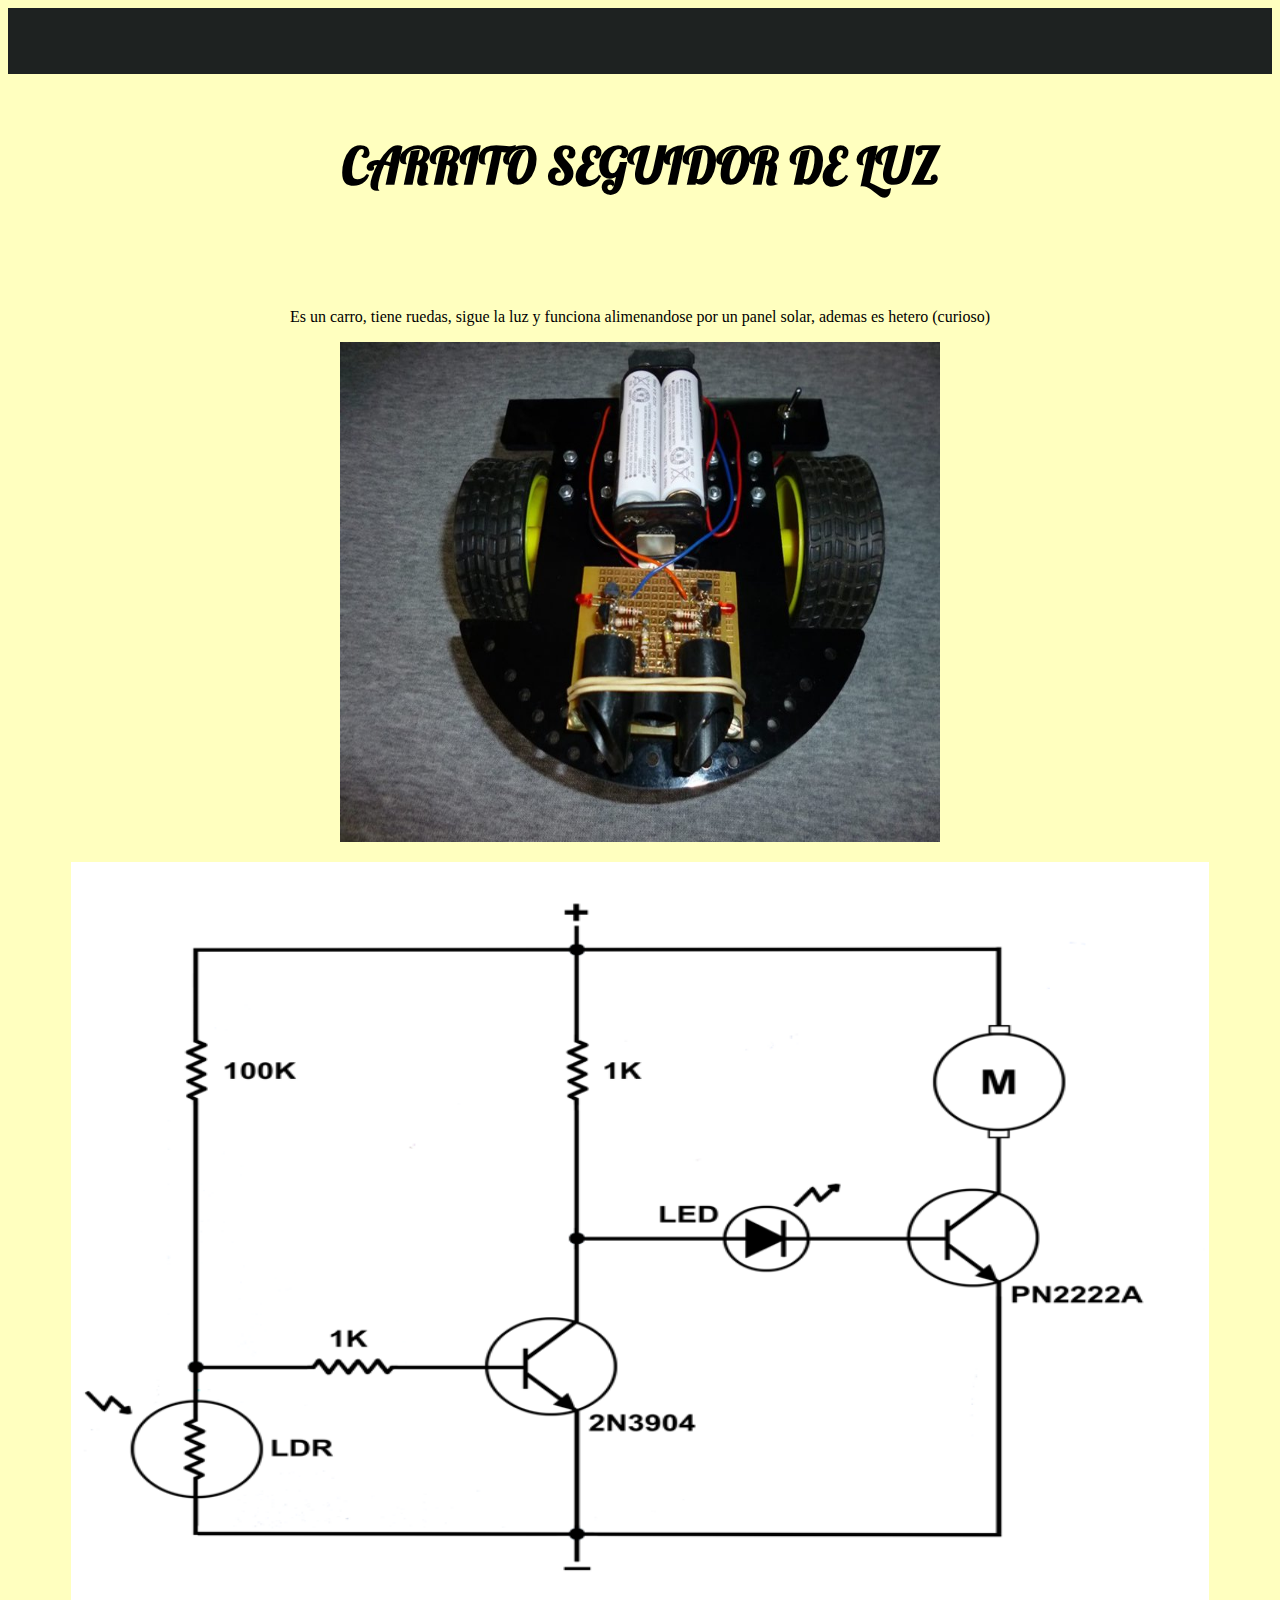
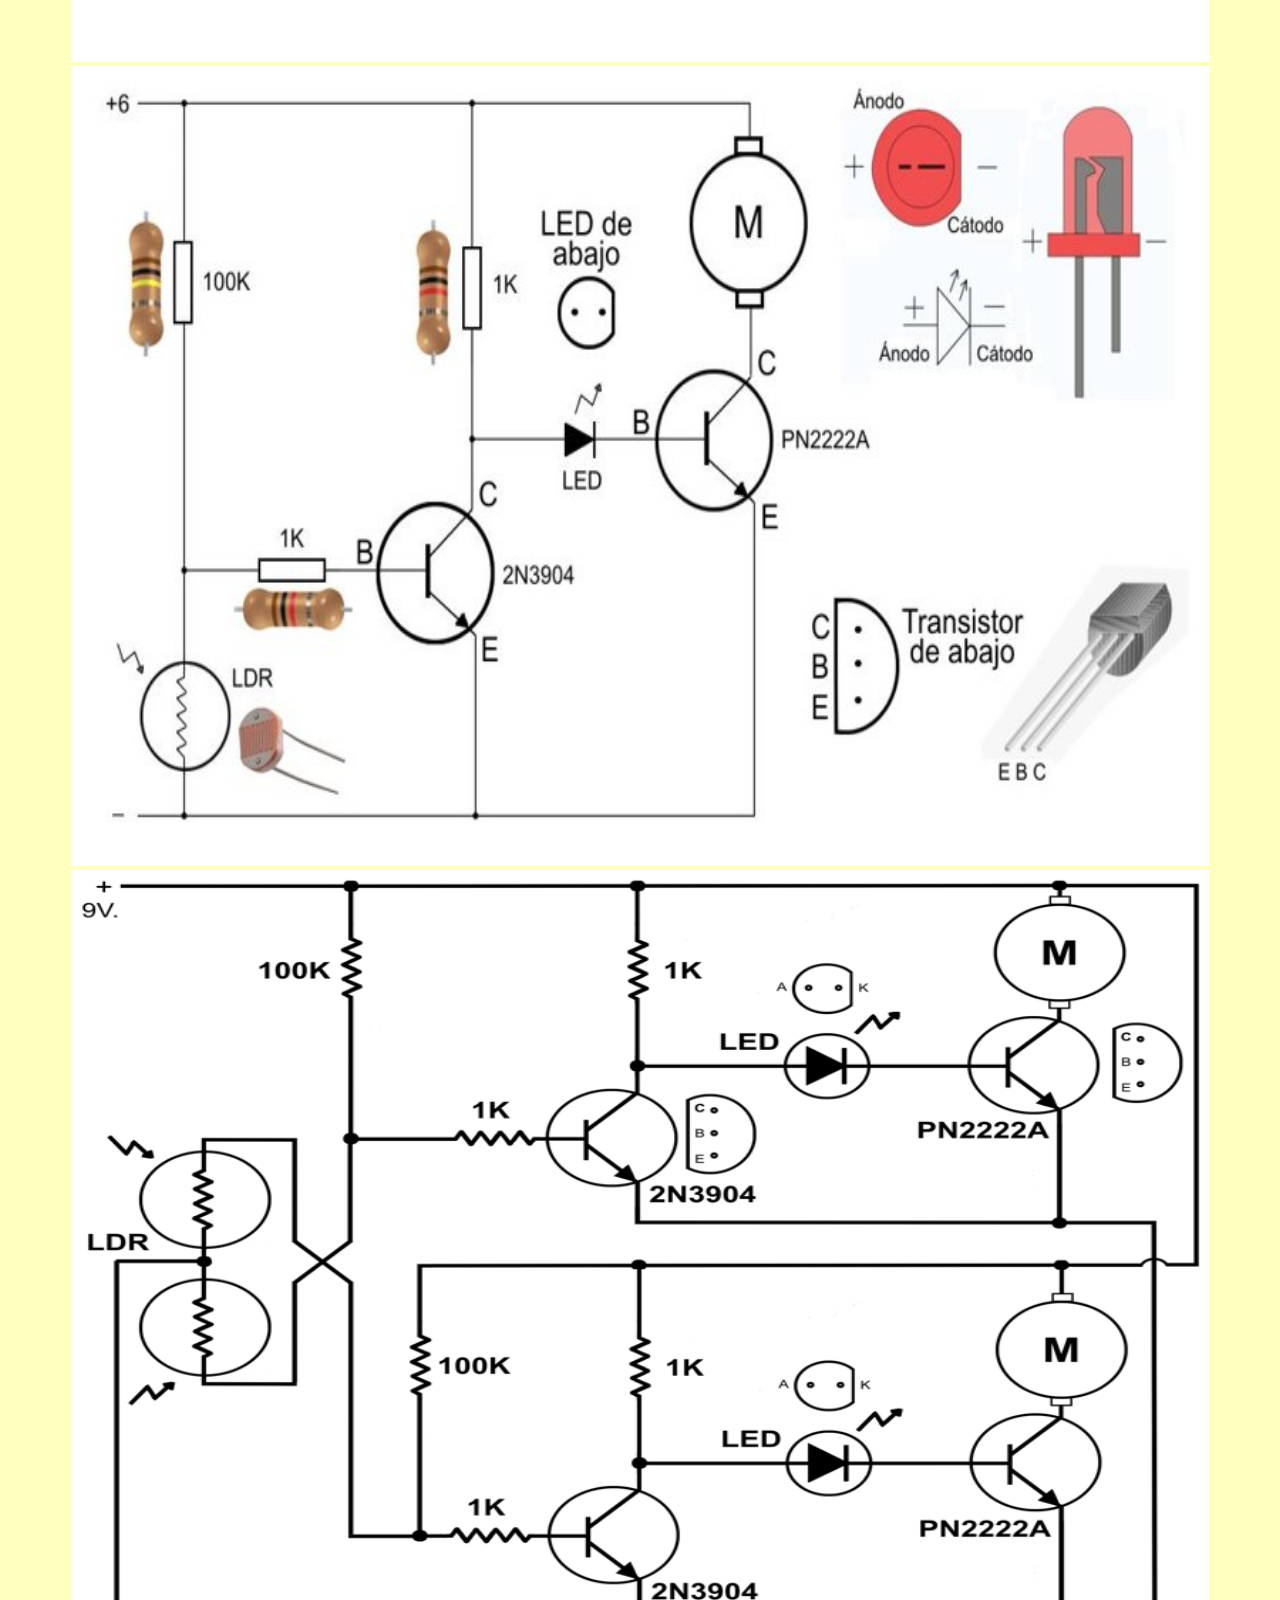
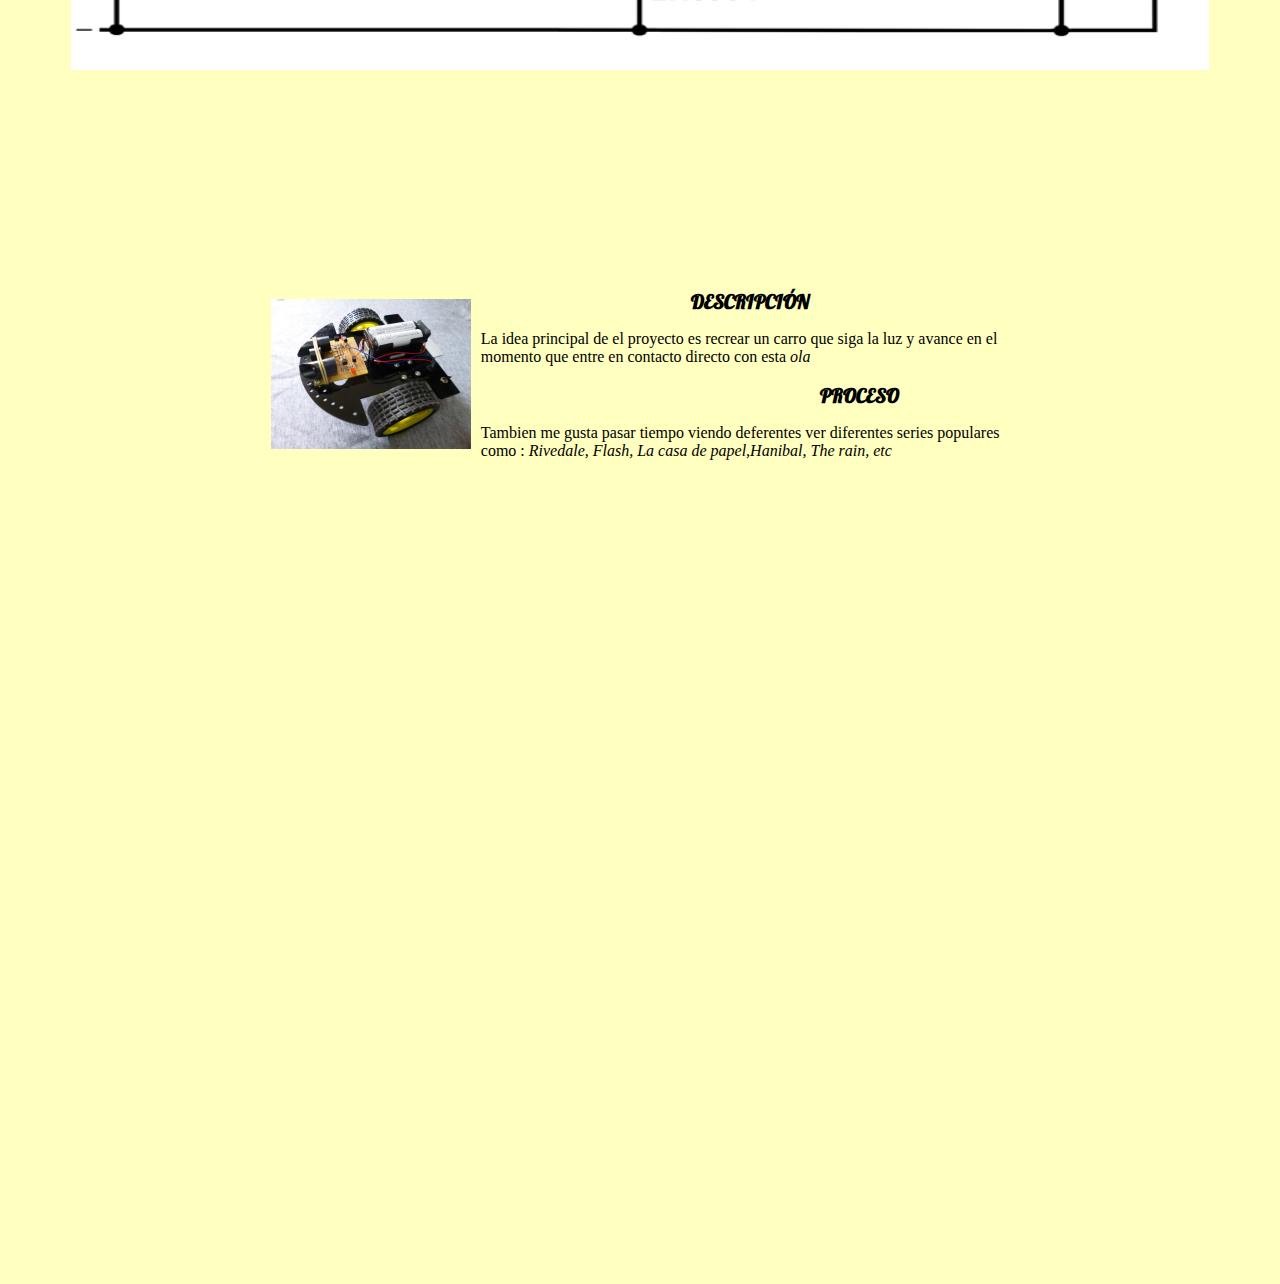
==== index.html @ e35b410a "Update index.html" ====
<!DOCTYPE html>
<html lang="en">
<head>
    <meta charset="UTF-8">
    <meta name="viewport" content="width=device-width, initial-scale=1.0">
    <link rel="stylesheet" href="https://cdn.jsdelivr.net/npm/bootstrap@4.5.3/dist/css/bootstrap.min.css" integrity="sha384-TX8t27EcRE3e/ihU7zmQxVncDAy5uIKz4rEkgIXeMed4M0jlfIDPvg6uqKI2xXr2" crossorigin="anonymous">
    <link href="https://fonts.googleapis.com/css2?family=Lobster&display=swap" rel="stylesheet">
    <link rel="stylesheet" href="css/style.css">
    <title>Document</title>
</head>
<body>
<!-- nav -->
<nav class="menu ">
  </nav>
  <br>
    <!--CARRITO SEGUIDOR DE LUZ-->
    <h2 class="h2A" >CARRITO SEGUIDOR DE LUZ </h2>
     <br>
     <br>
   
   
   <div class="div">
        <br>
        <p> 
     Es un carro, tiene ruedas, sigue la luz y funciona alimenandose por un panel solar, ademas es hetero (curioso)
        <br>
            <center> <img src="img/PRIMARA.jpg" width="600" height="500" alt=""></center>
       </p>
     
    
</div>

   
  <center><!-------------Carrusel----------------->
  <div id="carouselExampleInterval" class="carousel slide tamaño" data-ride="carousel">
    <div class="carousel-inner">
      <div class="carousel-item active" data-interval="1000">
        <img src="img/plano1.png" class="d-block w-100A" alt="...">
      </div>
      <div class="carousel-item" data-interval="1000">
        <img src="img/plano2.jpg" class="d-block w-100A" alt="...">
      </div>
      <div class="carousel-item" data-interval="1000">
        <img src="img/plano3.png" class="d-block w-100A" alt="...">
      </div>
    </div></center>
    <br>
<br>
<br>
<br>
<br>
<br>
<br>
<br>
<br>
<br>
<br>
     <div class="row div2">
        <div class="col-sm-6">
          <div class="card">
            <div class="card-body">
                <img class="imagen" src="img/CARRITO.jpg" hspace="10" vspace="10" alt="">
                <h2 class="h2">DESCRIPCIÓN</h2>
              <p class="card-title">La idea principal de el proyecto es recrear un carro que siga la luz y avance en el momento que entre en contacto directo con esta <i>ola</i></p>
            
            </div>
          </div>
        </div>
        <div class="col-sm-6">
          <div class="card">
            <div class="card-body">
                <img class="imagen" src="img/PROCESO.JPG"  hspace="10" vspace="10" alt="">
                <h2 class="h2">PROCESO</h2>
              <p class="card-text"> Tambien me gusta pasar tiempo viendo deferentes ver diferentes series populares como :  <i>Rivedale, Flash, La casa de papel,Hanibal, The rain, etc </i> </p>
              

            </div>
          </div>
          <br>
        </div>
      <br>
     <br>
         <br>
          <br>
          <br>
          <br>
    <div class="DIV">
   
       <center><iframe width="560" height="315" src="https://www.youtube.com/embed/5WQ3WEAK_fo" title="YouTube video player" frameborder="0" allow="accelerometer; autoplay; clipboard-write; encrypted-media; gyroscope; picture-in-picture; web-share" allowfullscreen></iframe>
       <iframe width="560" height="315" src="https://www.youtube.com/embed/eSBL3lpUCJE" title="YouTube video player" frameborder="0" allow="accelerometer; autoplay; clipboard-write; encrypted-media; gyroscope; picture-in-picture; web-share" allowfullscreen></iframe>
        </center>
           </div>
         <br>
         <br>


  

<!--Js-->
    <script src="https://code.jquery.com/jquery-3.5.1.slim.min.js" integrity="sha384-DfXdz2htPH0lsSSs5nCTpuj/zy4C+OGpamoFVy38MVBnE+IbbVYUew+OrCXaRkfj" crossorigin="anonymous"></script>
<script src="https://cdn.jsdelivr.net/npm/bootstrap@4.5.3/dist/js/bootstrap.bundle.min.js" integrity="sha384-ho+j7jyWK8fNQe+A12Hb8AhRq26LrZ/JpcUGGOn+Y7RsweNrtN/tE3MoK7ZeZDyx" crossorigin="anonymous"></script>
</body>
</html>
---- css/style.css ----
body{
   background-color: rgba(255, 255, 128, .5);
}
.menu {
    position: relative;
    display: -ms-flexbox;
    display: flex;
    -ms-flex-wrap: wrap;
    flex-wrap: wrap;
    -ms-flex-align: center;
    align-items: center;
    -ms-flex-pack: justify;
    justify-content: space-between;
    padding: .5rem 1rem;
    background-color: rgb(30, 34, 33);
  
    height: 50px;
   
}
.letra{
    color: azure;
    font-family: 'Trebuchet MS', 'Lucida Sans Unicode', 'Lucida Grande', 'Lucida Sans', Arial, sans-serif;
    text-decoration:none;
   
}
.carousel-inner {
    position: relative;
    width: 100%;
    height: 60%;
    overflow: hidden;
    overflow-x: hidden;
    overflow-y: hidden;
}

.imagen{
    width: 200px;
   float: left; 
}
.op{
display:block;
margin:auto;
width: 200px;
}

.div{
    width: 700px;
    margin:0 auto;
}
.h2{
    font-size: 20px;
    font-family: 'Lobster', cursive;
    text-align: center;
}
.div2{
    margin:0 auto;
    width: 60%;
}
.img1{
    width: 400px;
    height: 400px;
}
.div3{
    width: 60%;
    margin:0 auto;
}
.div4{
    width: 85%;
    
}
.h2A{
    font-size: 50px;
    font-family: 'Lobster', cursive;
    text-align: center;
}
.TAMAÑO{
    width: 30%;
}
.DIV{
    width: 80%;
    margin: 0 auto;
}
.w-100A{
    width: 90%;
    height: 800px;
    margin: 0 auto;
}
footer{
width: 100%;
background-color: rgba(255, 255, 255, 0.788);
float: left;

}
.logos{
    margin-left: 100px;
}
ul{
    float: right;
    margin-right: 400px;
}
.lol{
    margin-left: 30%;
}
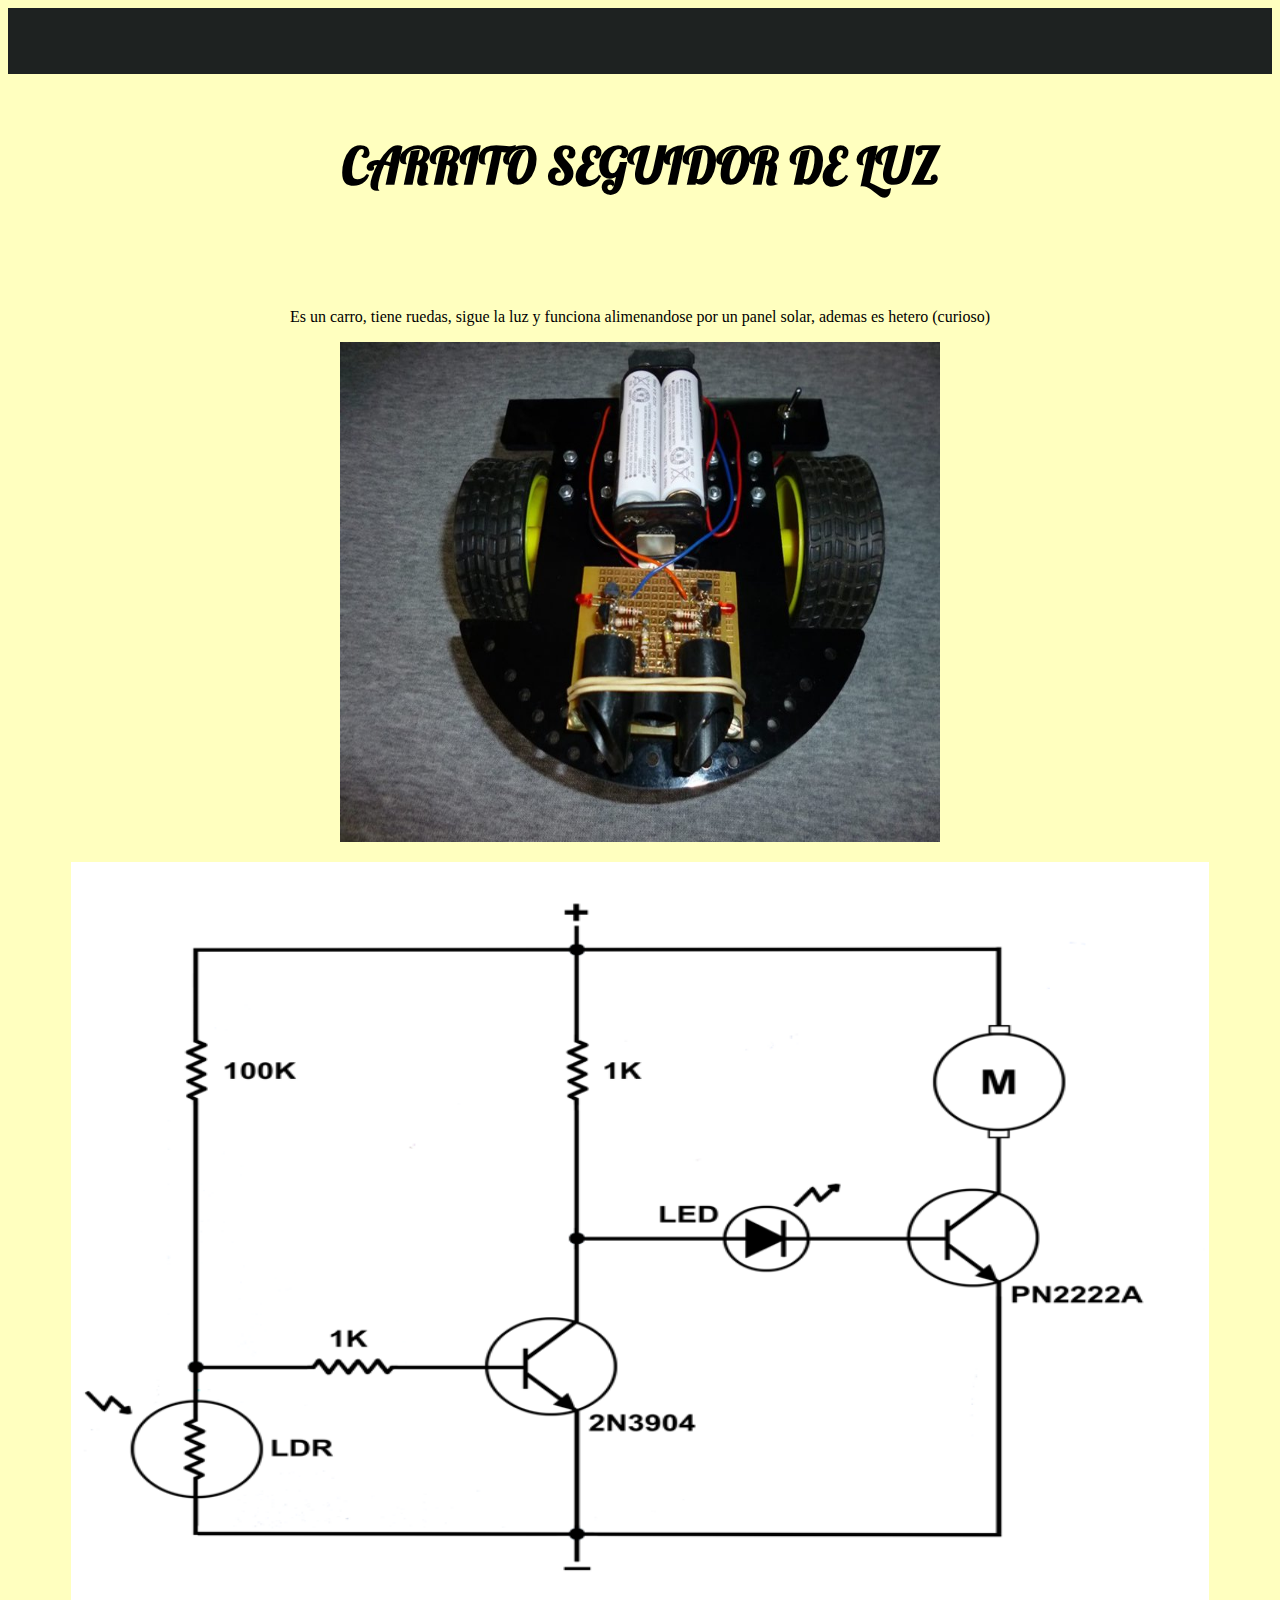
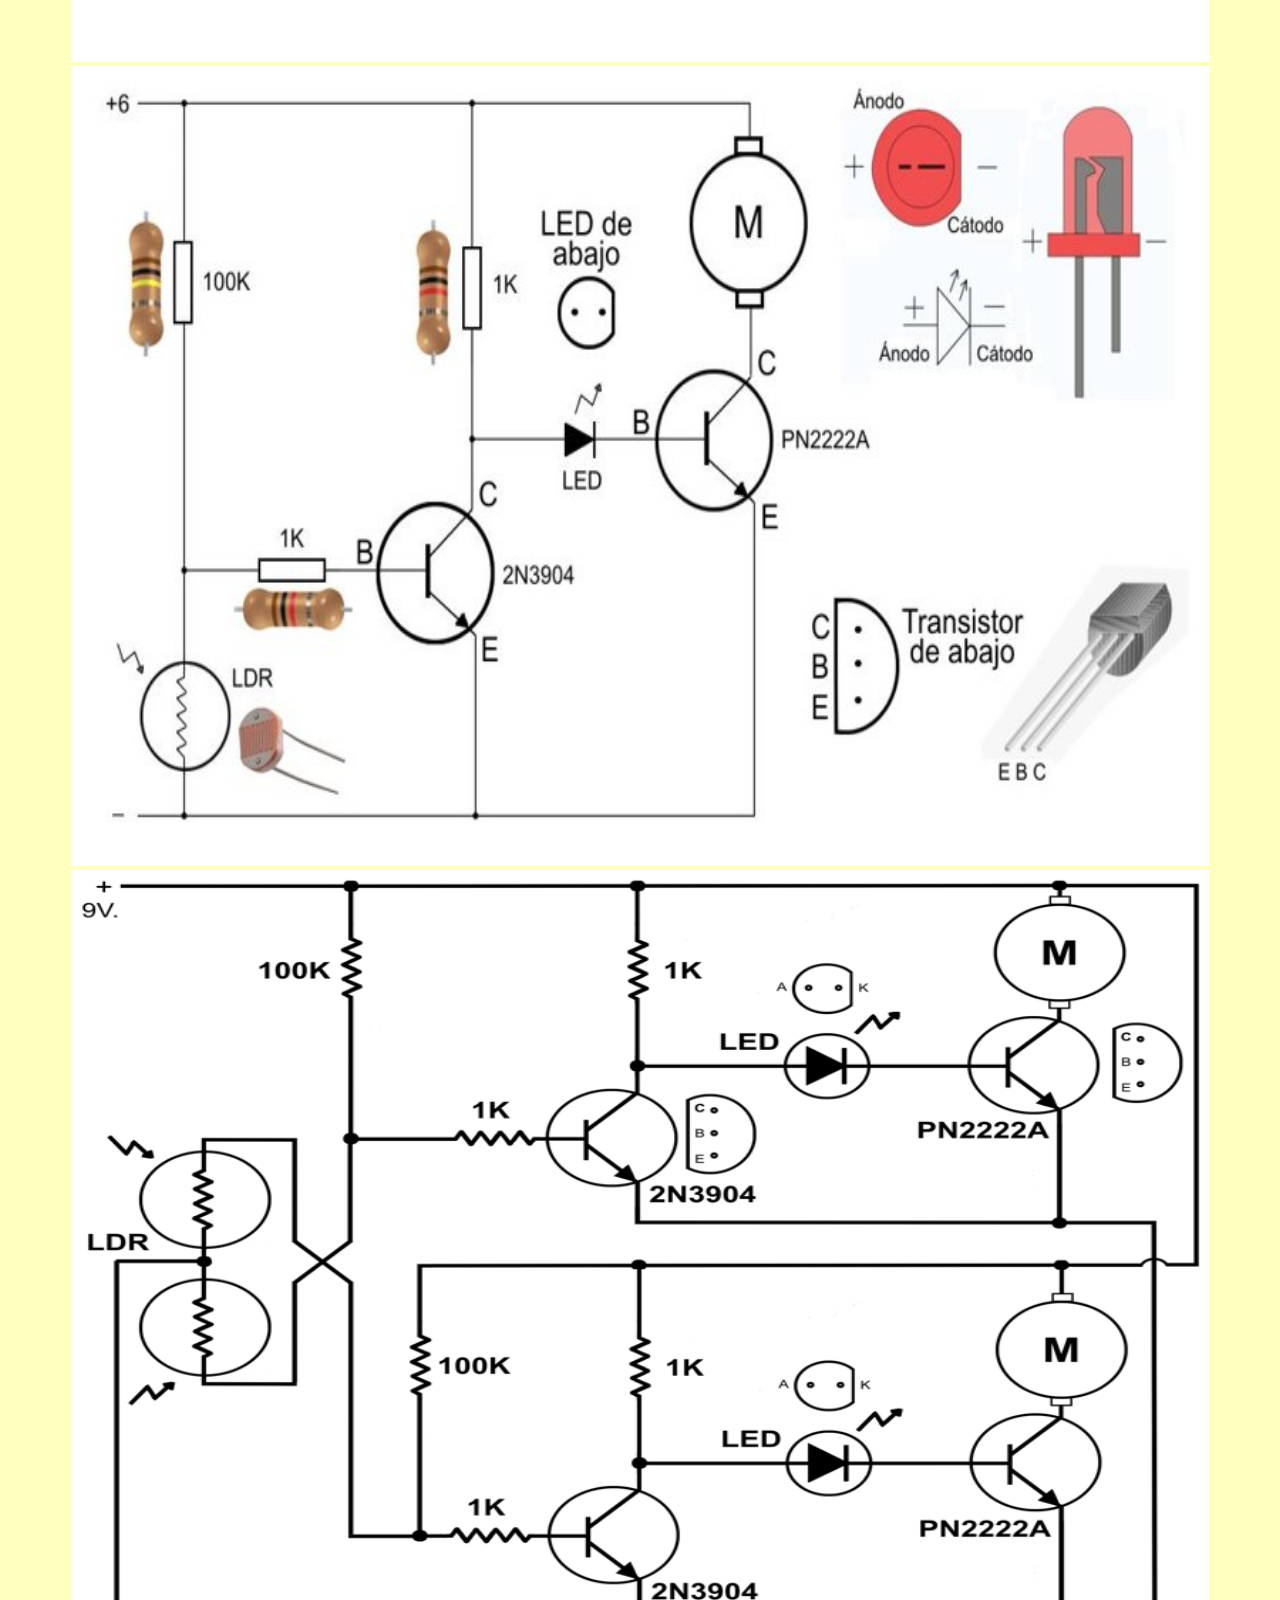
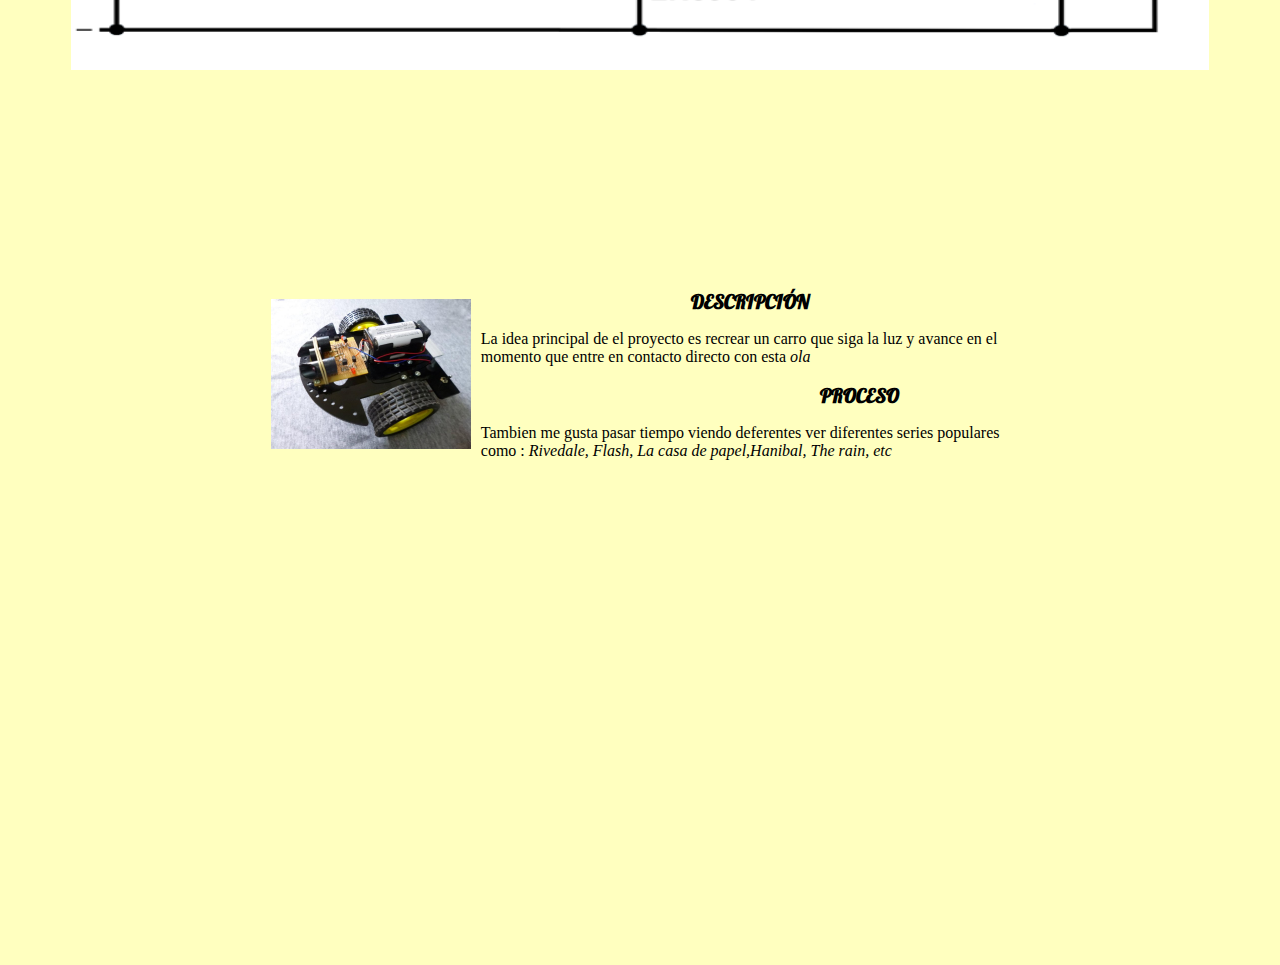
==== commit b40ed513: "Update index.html" ====
--- a/index.html
+++ b/index.html
@@ -86,8 +86,7 @@
           <br>
     <div class="DIV">
    
-       <center><iframe width="560" height="315" src="https://www.youtube.com/embed/5WQ3WEAK_fo" title="YouTube video player" frameborder="0" allow="accelerometer; autoplay; clipboard-write; encrypted-media; gyroscope; picture-in-picture; web-share" allowfullscreen></iframe>
-       <iframe width="560" height="315" src="https://www.youtube.com/embed/eSBL3lpUCJE" title="YouTube video player" frameborder="0" allow="accelerometer; autoplay; clipboard-write; encrypted-media; gyroscope; picture-in-picture; web-share" allowfullscreen></iframe>
+       <center><iframe width="560" height="315" src="https://www.youtube.com/embed/eSBL3lpUCJE" title="YouTube video player" frameborder="0" allow="accelerometer; autoplay; clipboard-write; encrypted-media; gyroscope; picture-in-picture; web-share" allowfullscreen></iframe>
         </center>
            </div>
          <br>
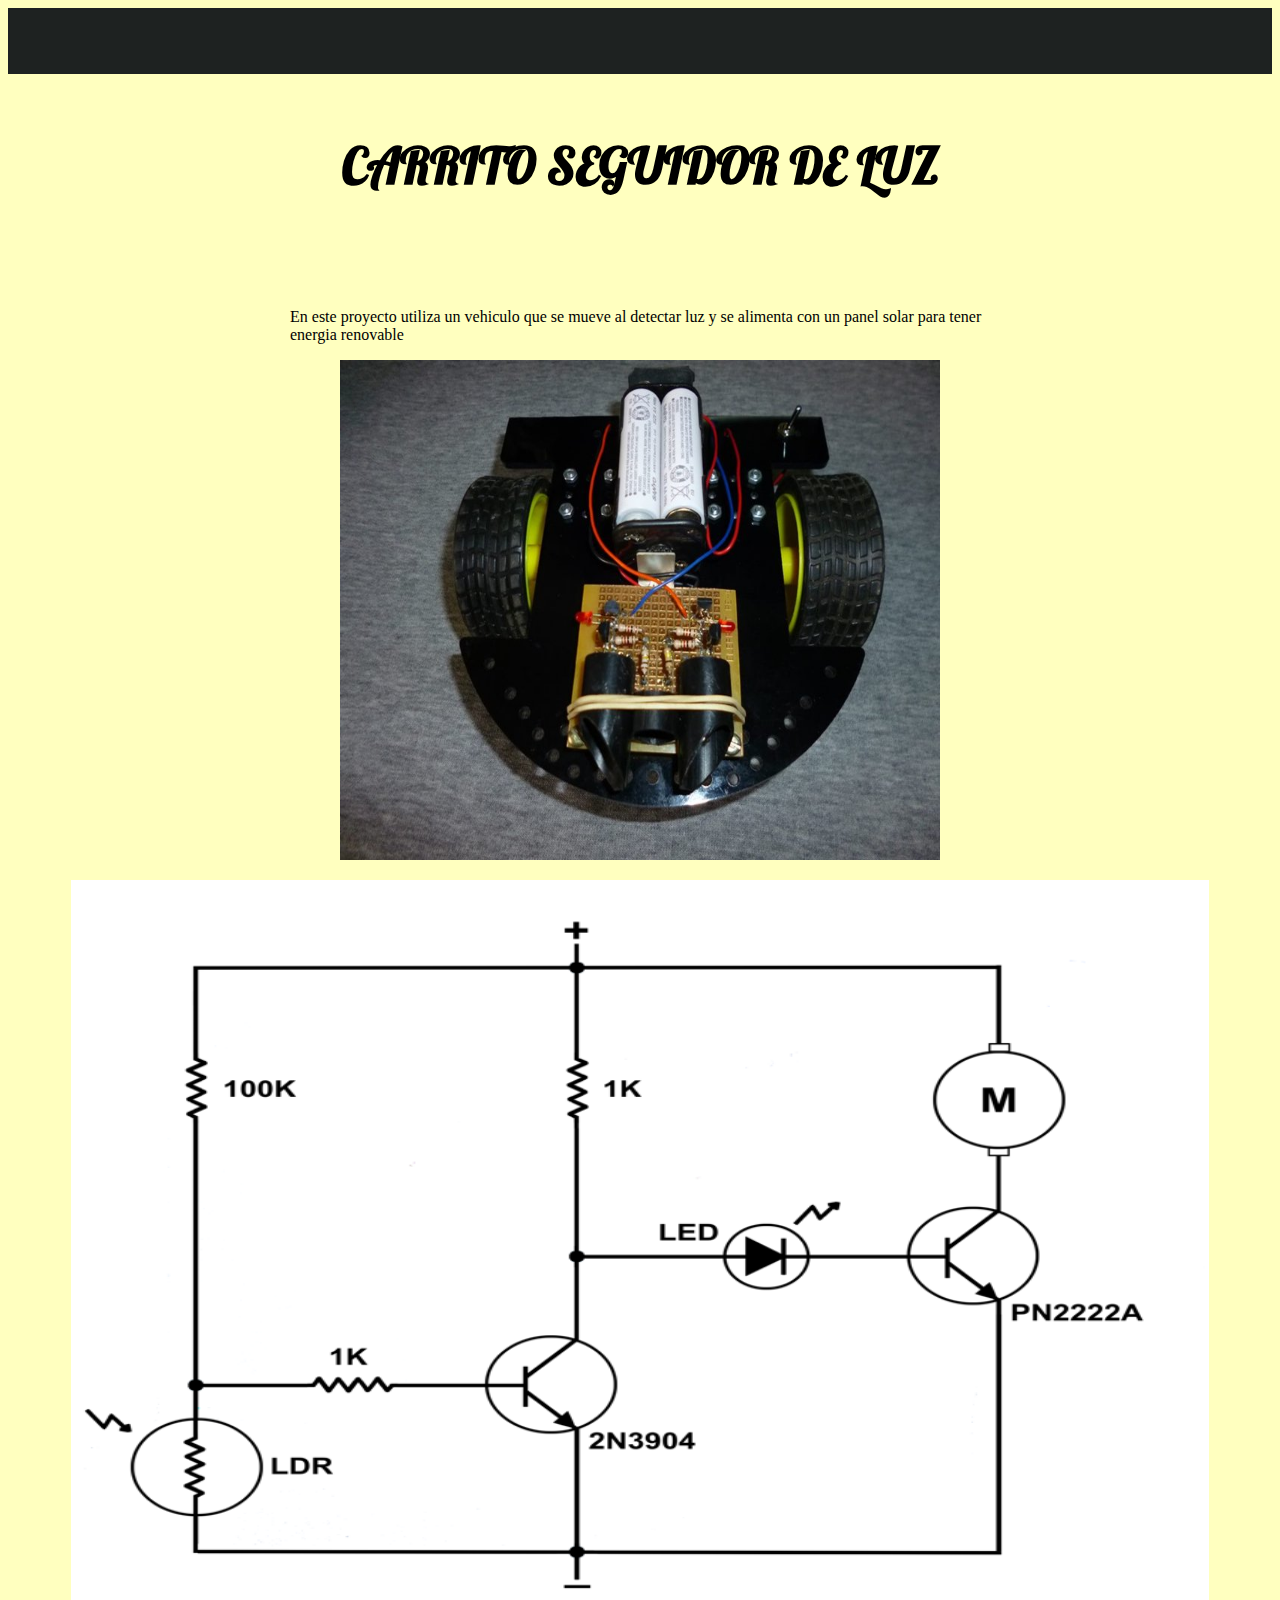
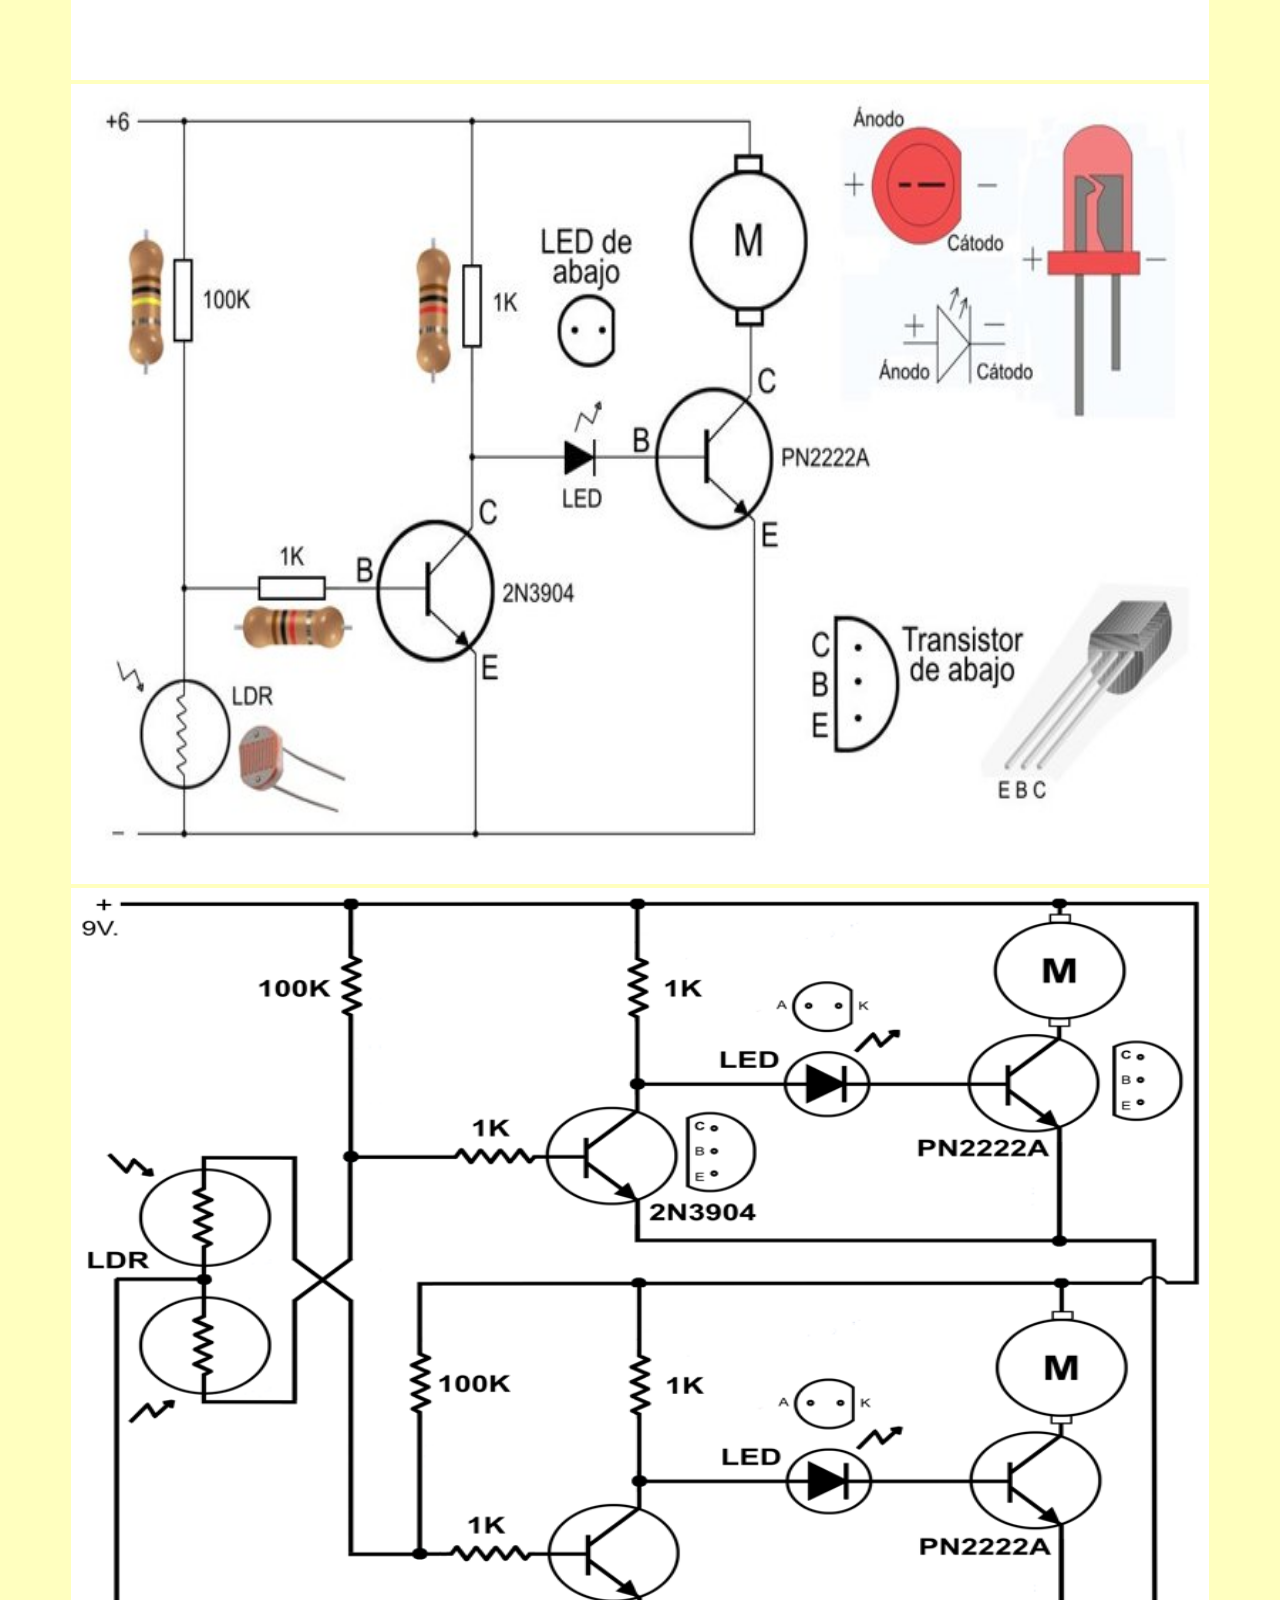
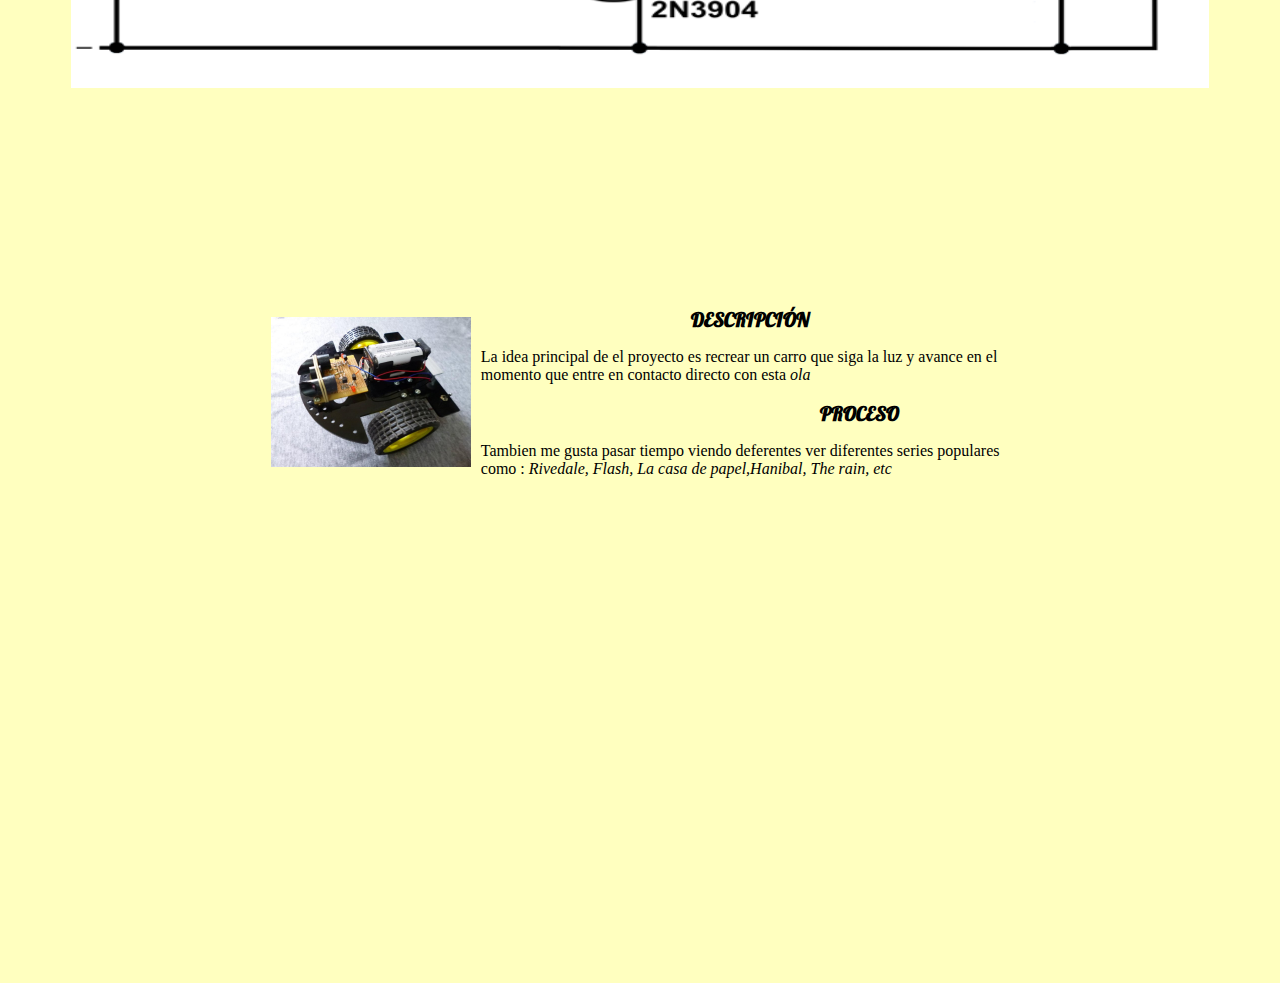
==== commit 19411f1d: "Update index.html" ====
--- a/index.html
+++ b/index.html
@@ -22,7 +22,7 @@
    <div class="div">
         <br>
         <p> 
-     Es un carro, tiene ruedas, sigue la luz y funciona alimenandose por un panel solar, ademas es hetero (curioso)
+     En este proyecto utiliza un vehiculo que se mueve al detectar luz y se alimenta con un panel solar para tener energia renovable
         <br>
             <center> <img src="img/PRIMARA.jpg" width="600" height="500" alt=""></center>
        </p>
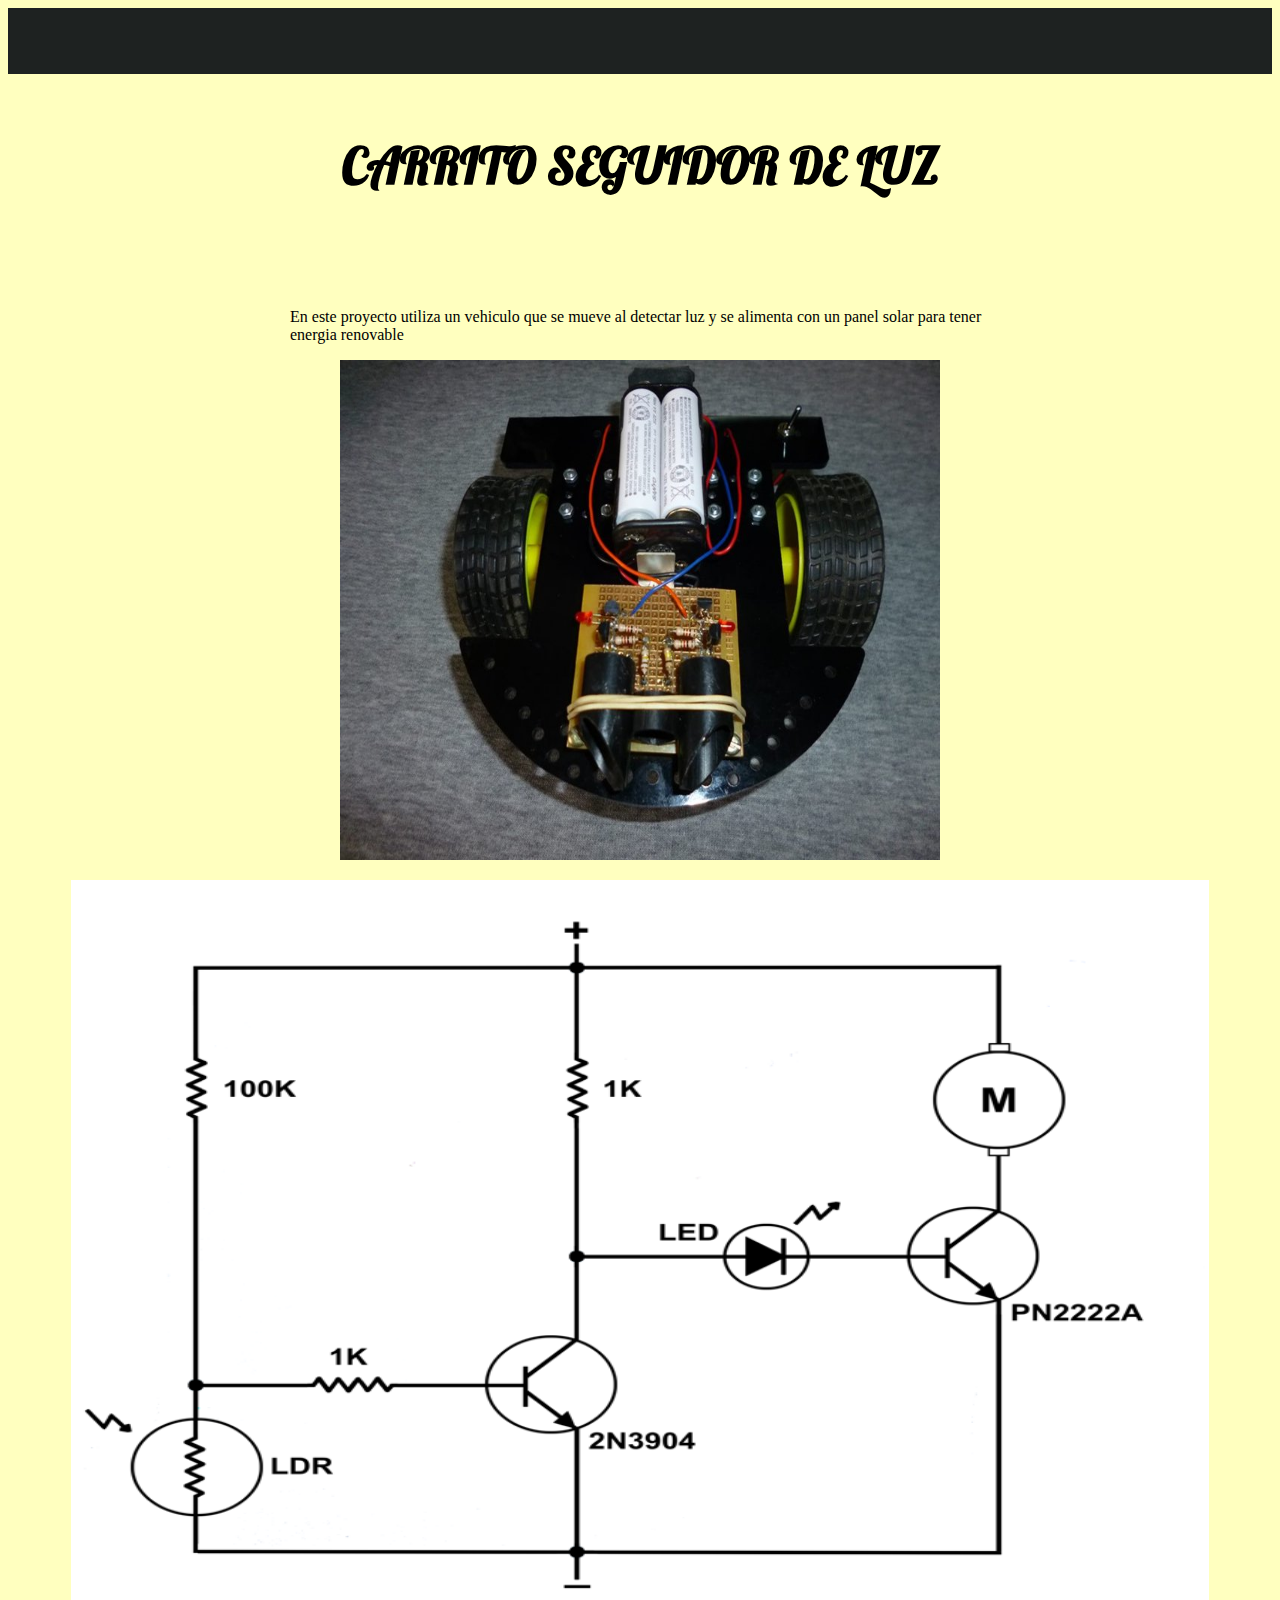
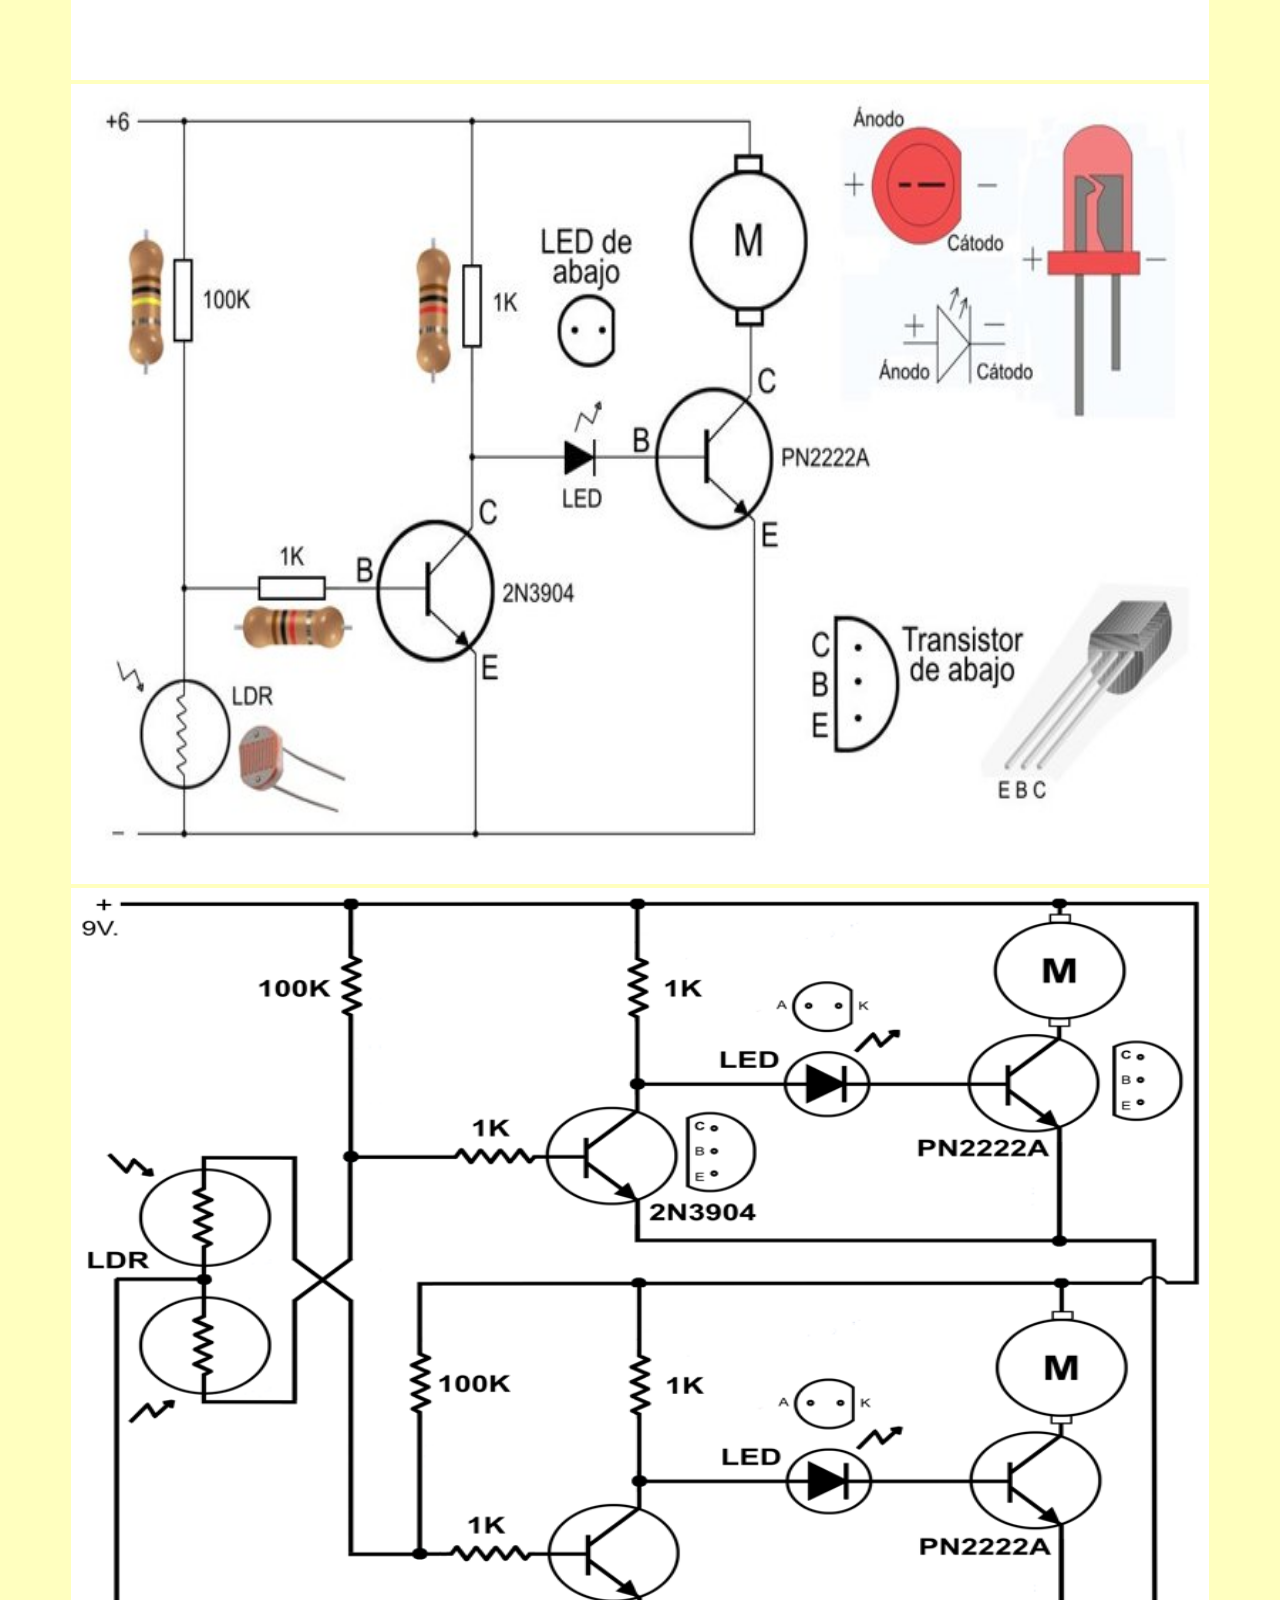
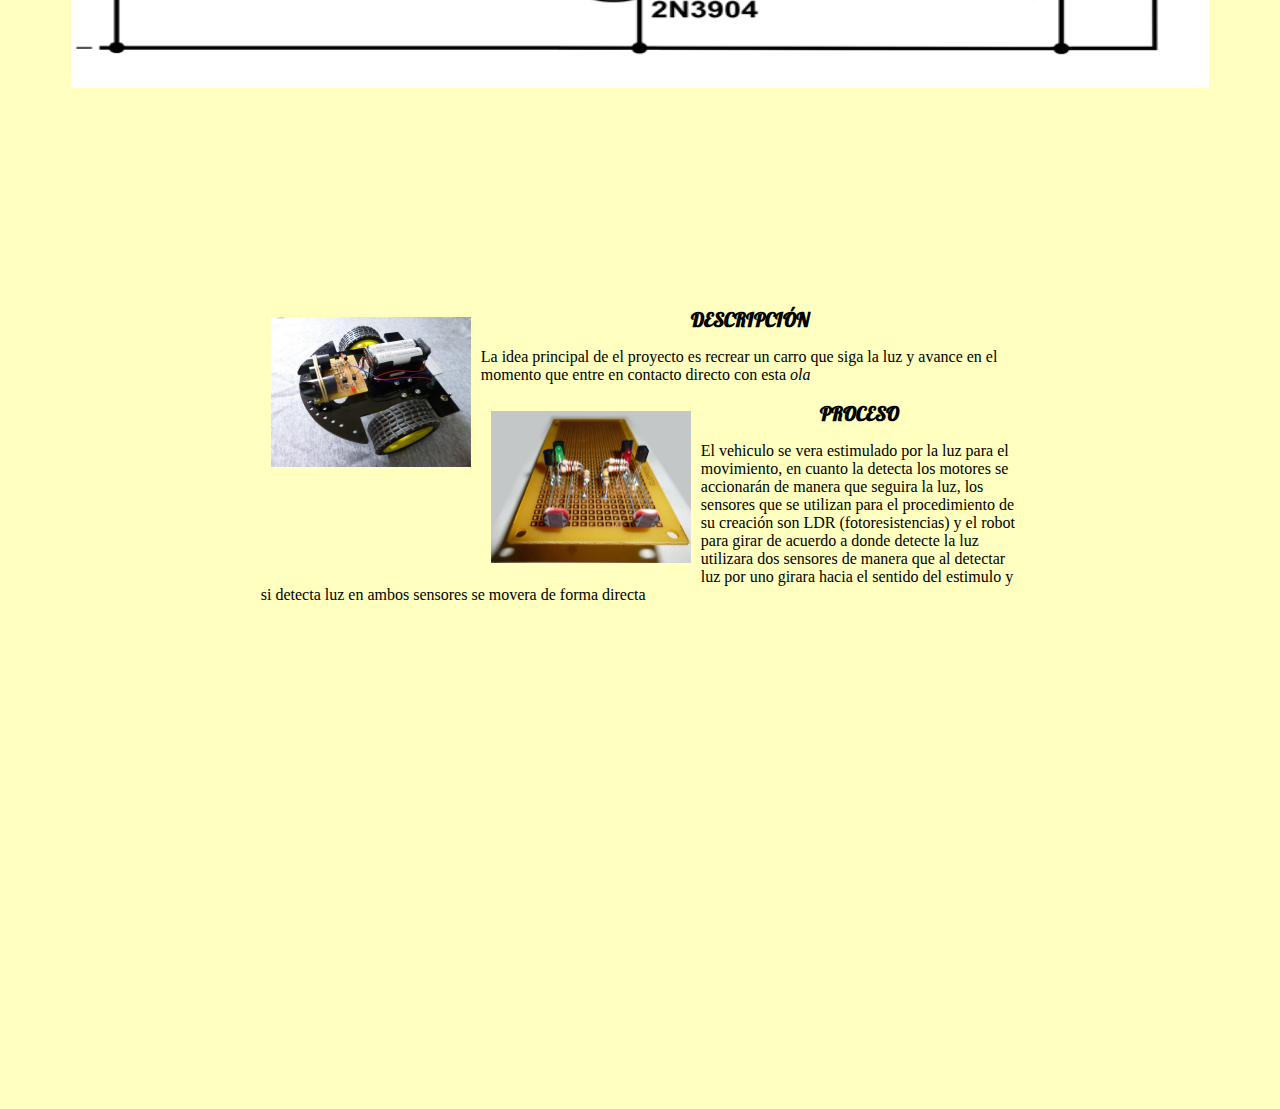
==== commit f2b62ee0: "Update index.html" ====
--- a/index.html
+++ b/index.html
@@ -69,9 +69,9 @@
         <div class="col-sm-6">
           <div class="card">
             <div class="card-body">
-                <img class="imagen" src="img/PROCESO.JPG"  hspace="10" vspace="10" alt="">
+                <img class="imagen" src="img/PROCESO.jpg"  hspace="10" vspace="10" alt="">
                 <h2 class="h2">PROCESO</h2>
-              <p class="card-text"> Tambien me gusta pasar tiempo viendo deferentes ver diferentes series populares como :  <i>Rivedale, Flash, La casa de papel,Hanibal, The rain, etc </i> </p>
+              <p class="card-text"> El vehiculo se vera estimulado por la luz para el movimiento, en cuanto la detecta los motores se accionarán de manera que seguira la luz, los sensores que se utilizan para el procedimiento de su creación son LDR (fotoresistencias) y el robot para girar de acuerdo a donde detecte la luz utilizara dos sensores de manera que al detectar luz por uno girara hacia el sentido del estimulo y si detecta luz en ambos sensores se movera de forma directa </p>
               
 
             </div>
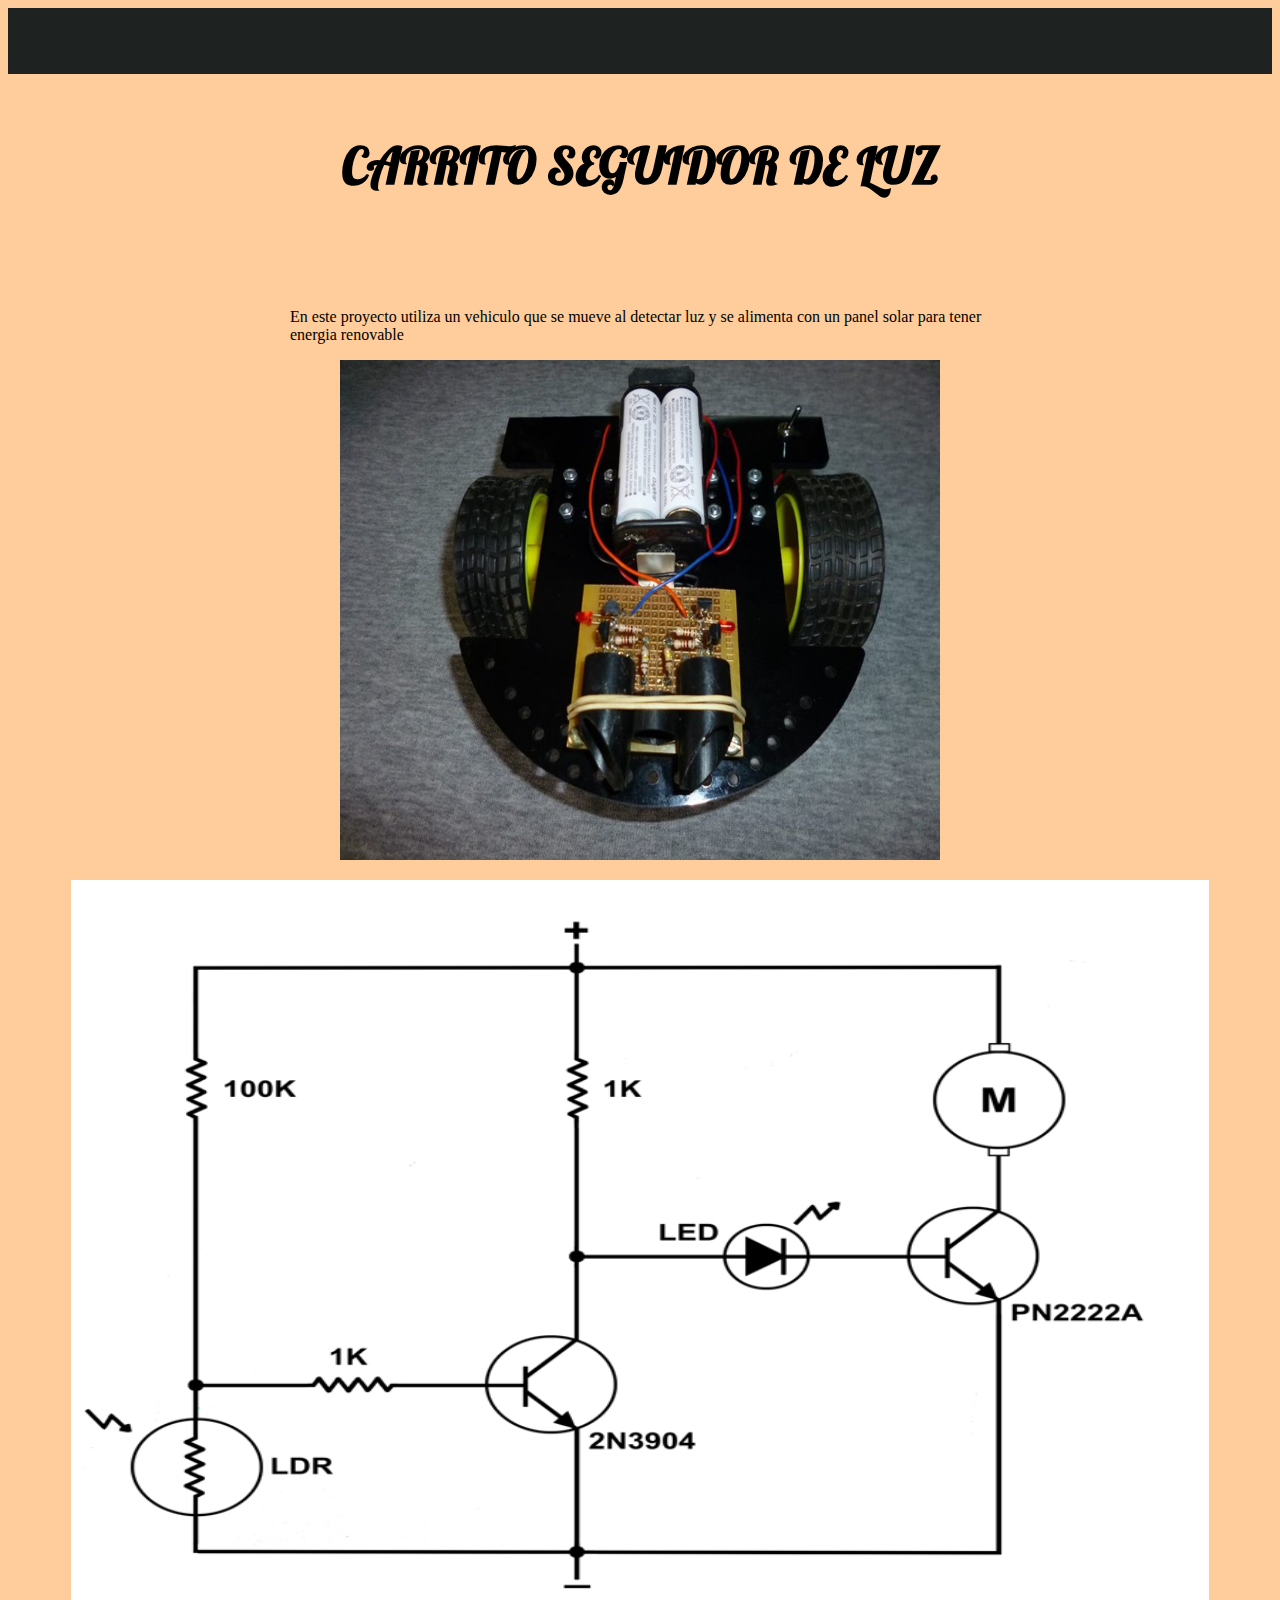
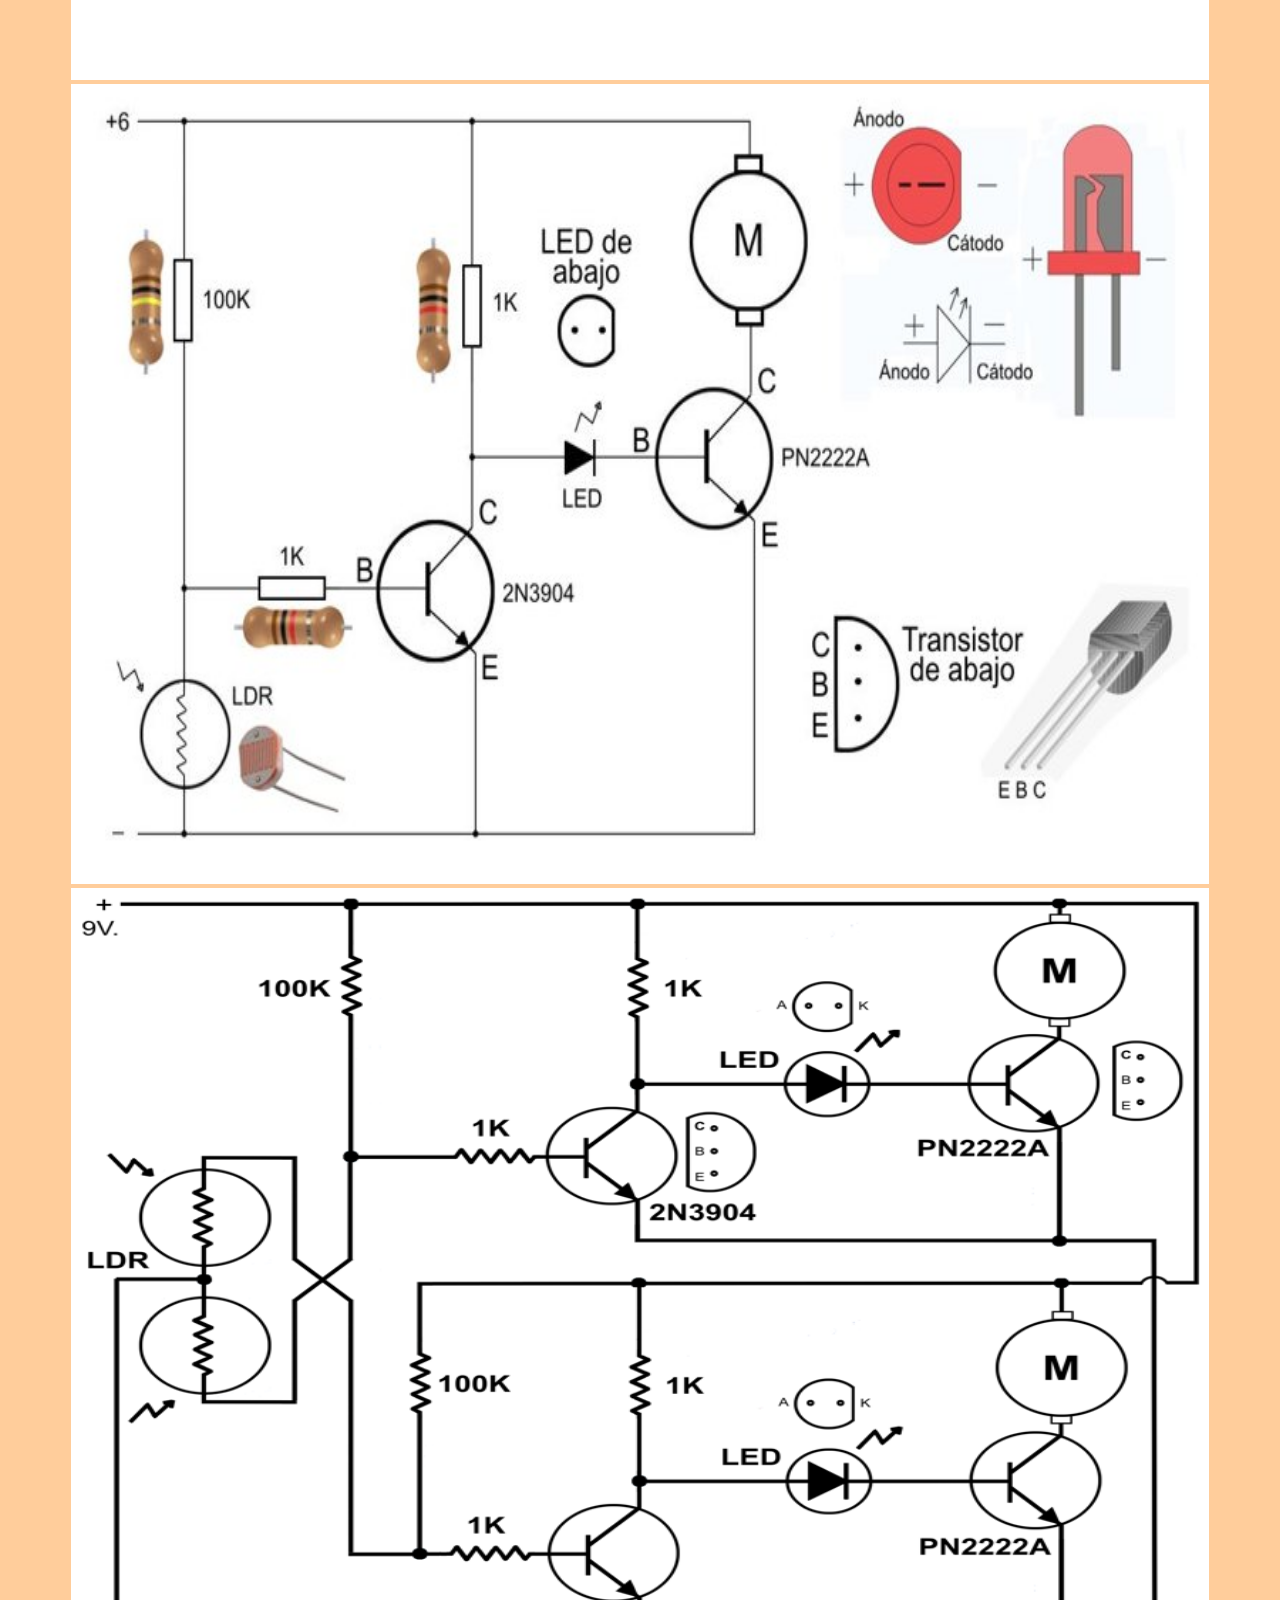
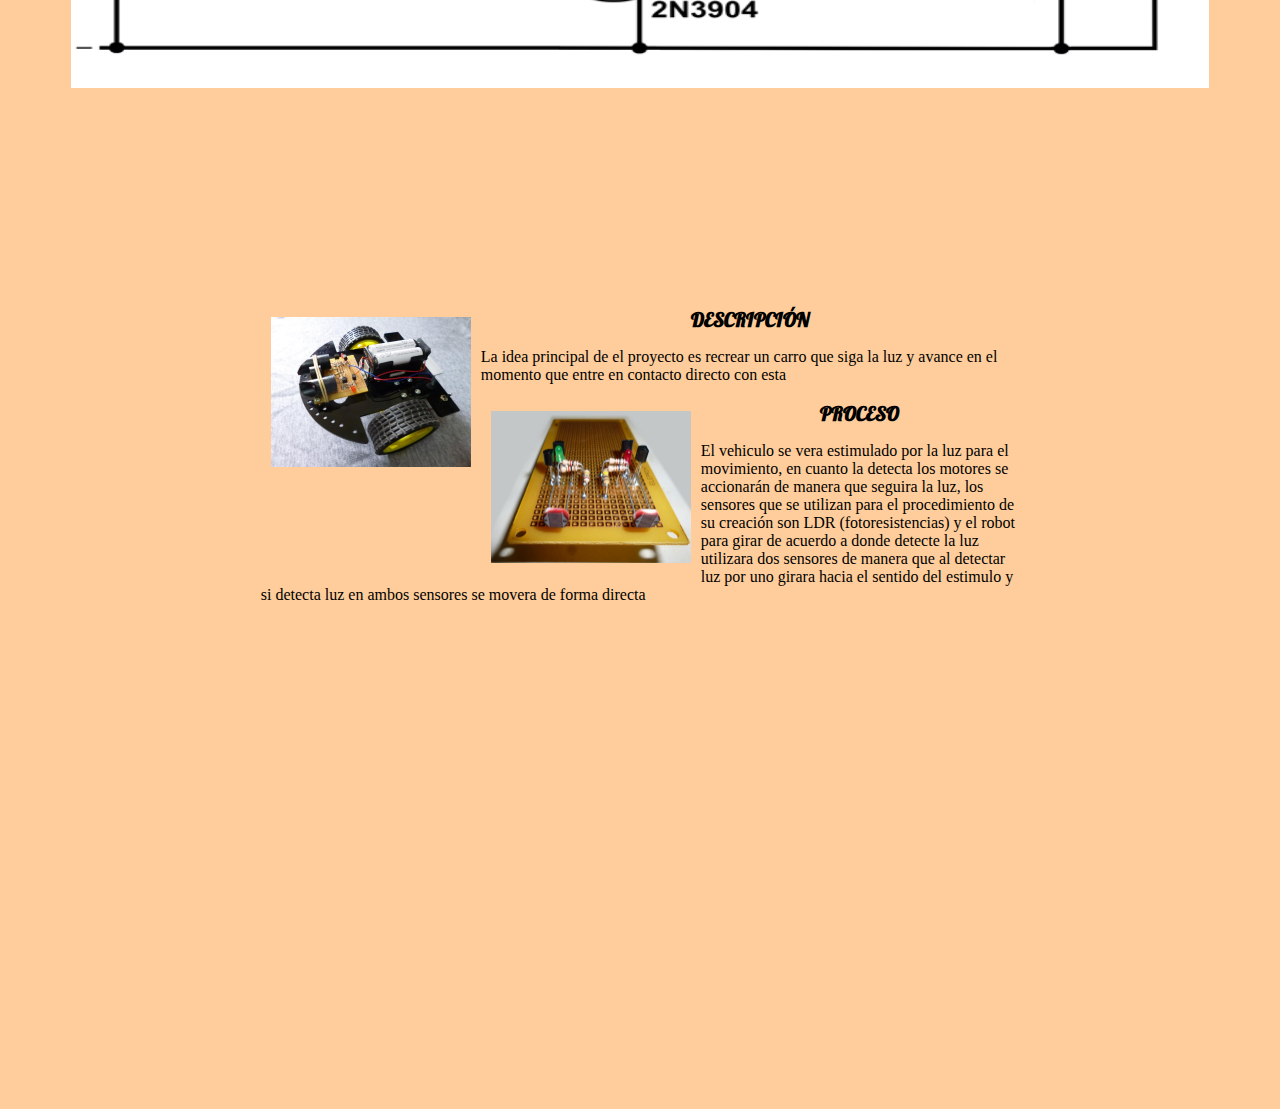
==== commit 3f89e689: "Update index.html" ====
--- a/index.html
+++ b/index.html
@@ -61,7 +61,7 @@
             <div class="card-body">
                 <img class="imagen" src="img/CARRITO.jpg" hspace="10" vspace="10" alt="">
                 <h2 class="h2">DESCRIPCIÓN</h2>
-              <p class="card-title">La idea principal de el proyecto es recrear un carro que siga la luz y avance en el momento que entre en contacto directo con esta <i>ola</i></p>
+              <p class="card-title">La idea principal de el proyecto es recrear un carro que siga la luz y avance en el momento que entre en contacto directo con esta </p>
             
             </div>
           </div>
--- a/css/style.css
+++ b/css/style.css
@@ -1,5 +1,5 @@
 body{
-   background-color: rgba(255, 255, 128, .5);
+  background-color: rgb(260,205 ,155 );
 }
 .menu {
     position: relative;
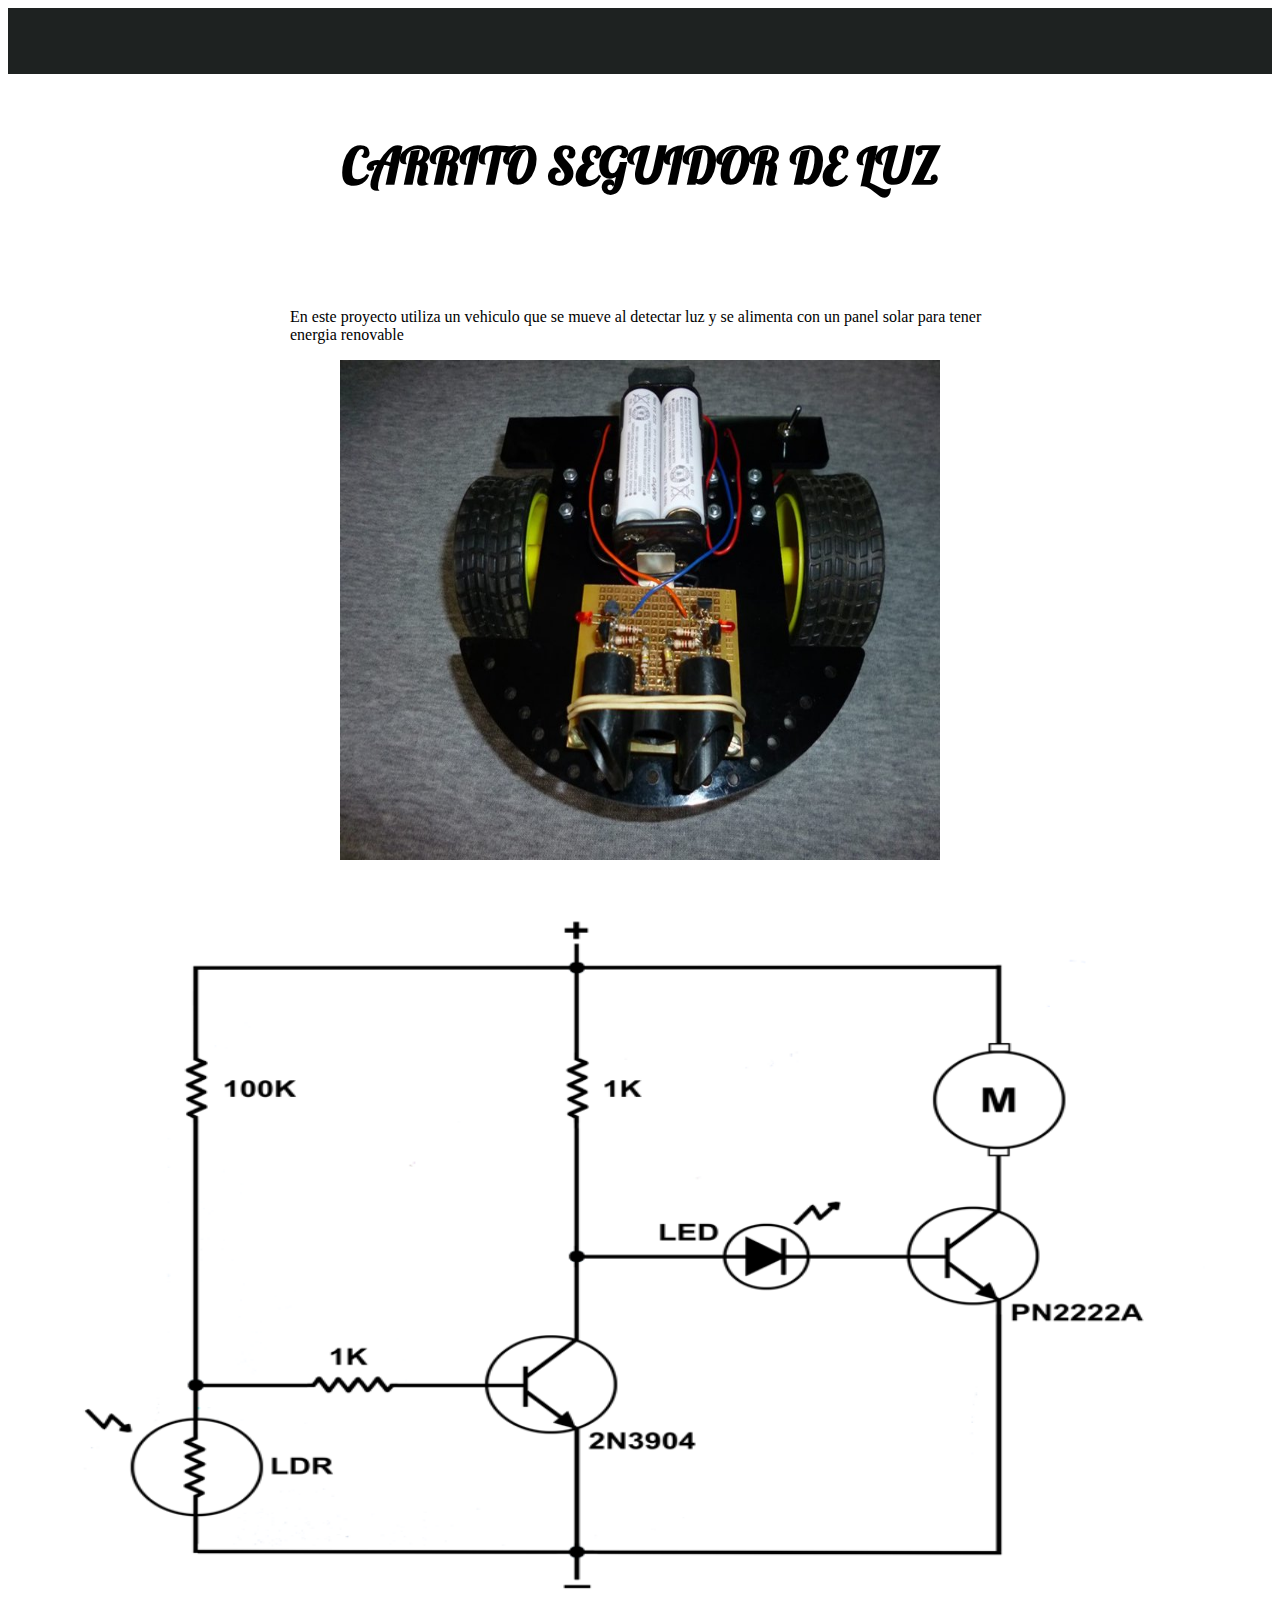
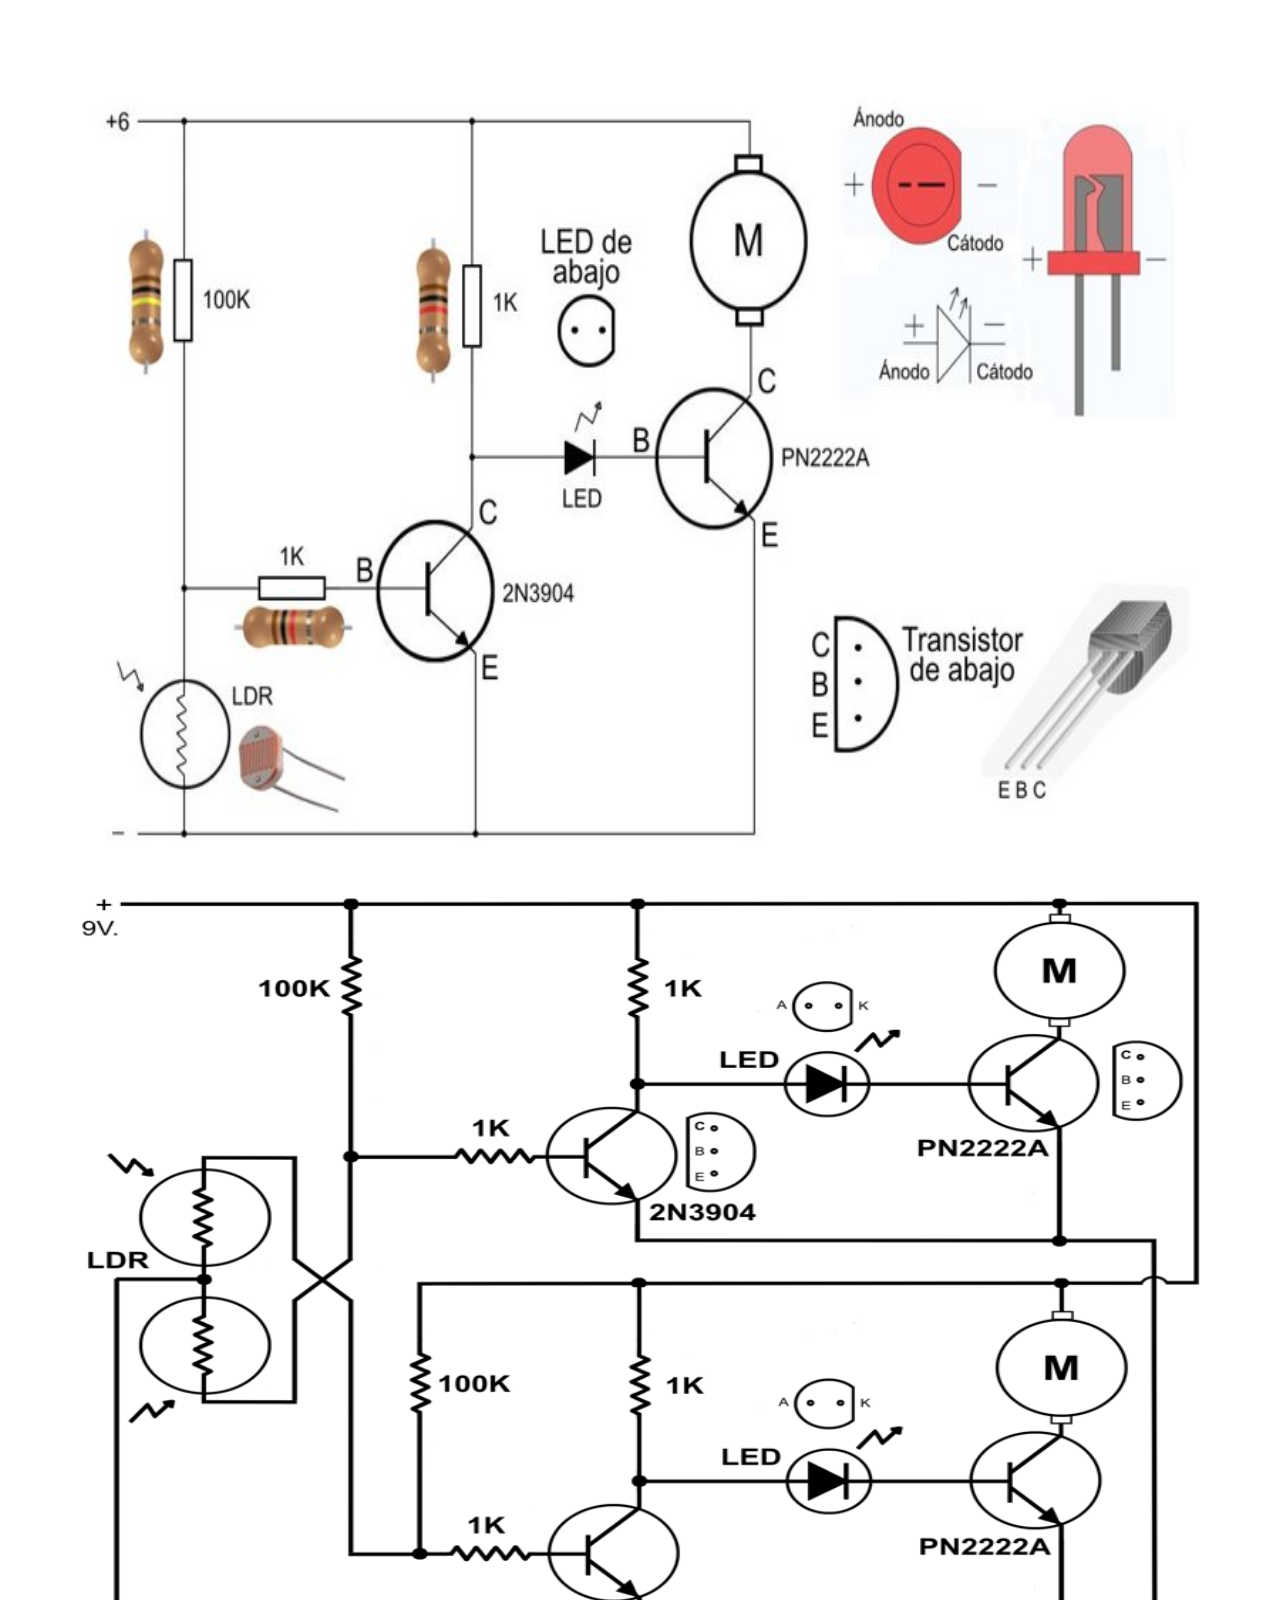
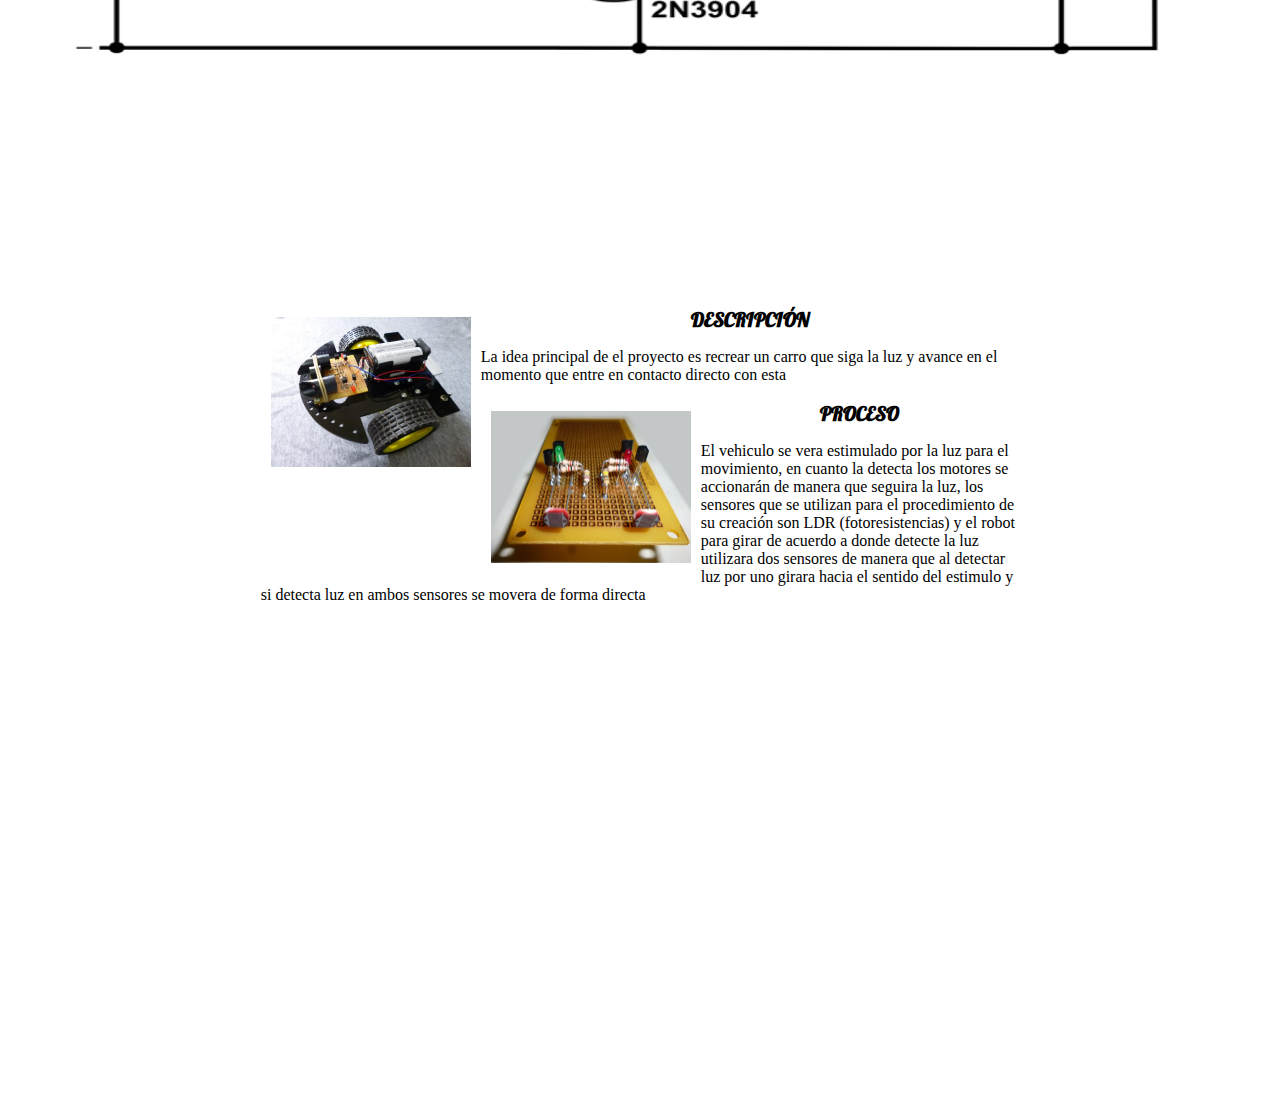
==== commit 8591be00: "Update index.html" ====
--- a/index.html
+++ b/index.html
@@ -99,4 +99,4 @@
     <script src="https://code.jquery.com/jquery-3.5.1.slim.min.js" integrity="sha384-DfXdz2htPH0lsSSs5nCTpuj/zy4C+OGpamoFVy38MVBnE+IbbVYUew+OrCXaRkfj" crossorigin="anonymous"></script>
 <script src="https://cdn.jsdelivr.net/npm/bootstrap@4.5.3/dist/js/bootstrap.bundle.min.js" integrity="sha384-ho+j7jyWK8fNQe+A12Hb8AhRq26LrZ/JpcUGGOn+Y7RsweNrtN/tE3MoK7ZeZDyx" crossorigin="anonymous"></script>
 </body>
-</html>
+</html> 
--- a/css/style.css
+++ b/css/style.css
@@ -1,5 +1,5 @@
 body{
-  background-color: rgb(260,205 ,155 );
+  background-color: white;
 }
 .menu {
     position: relative;
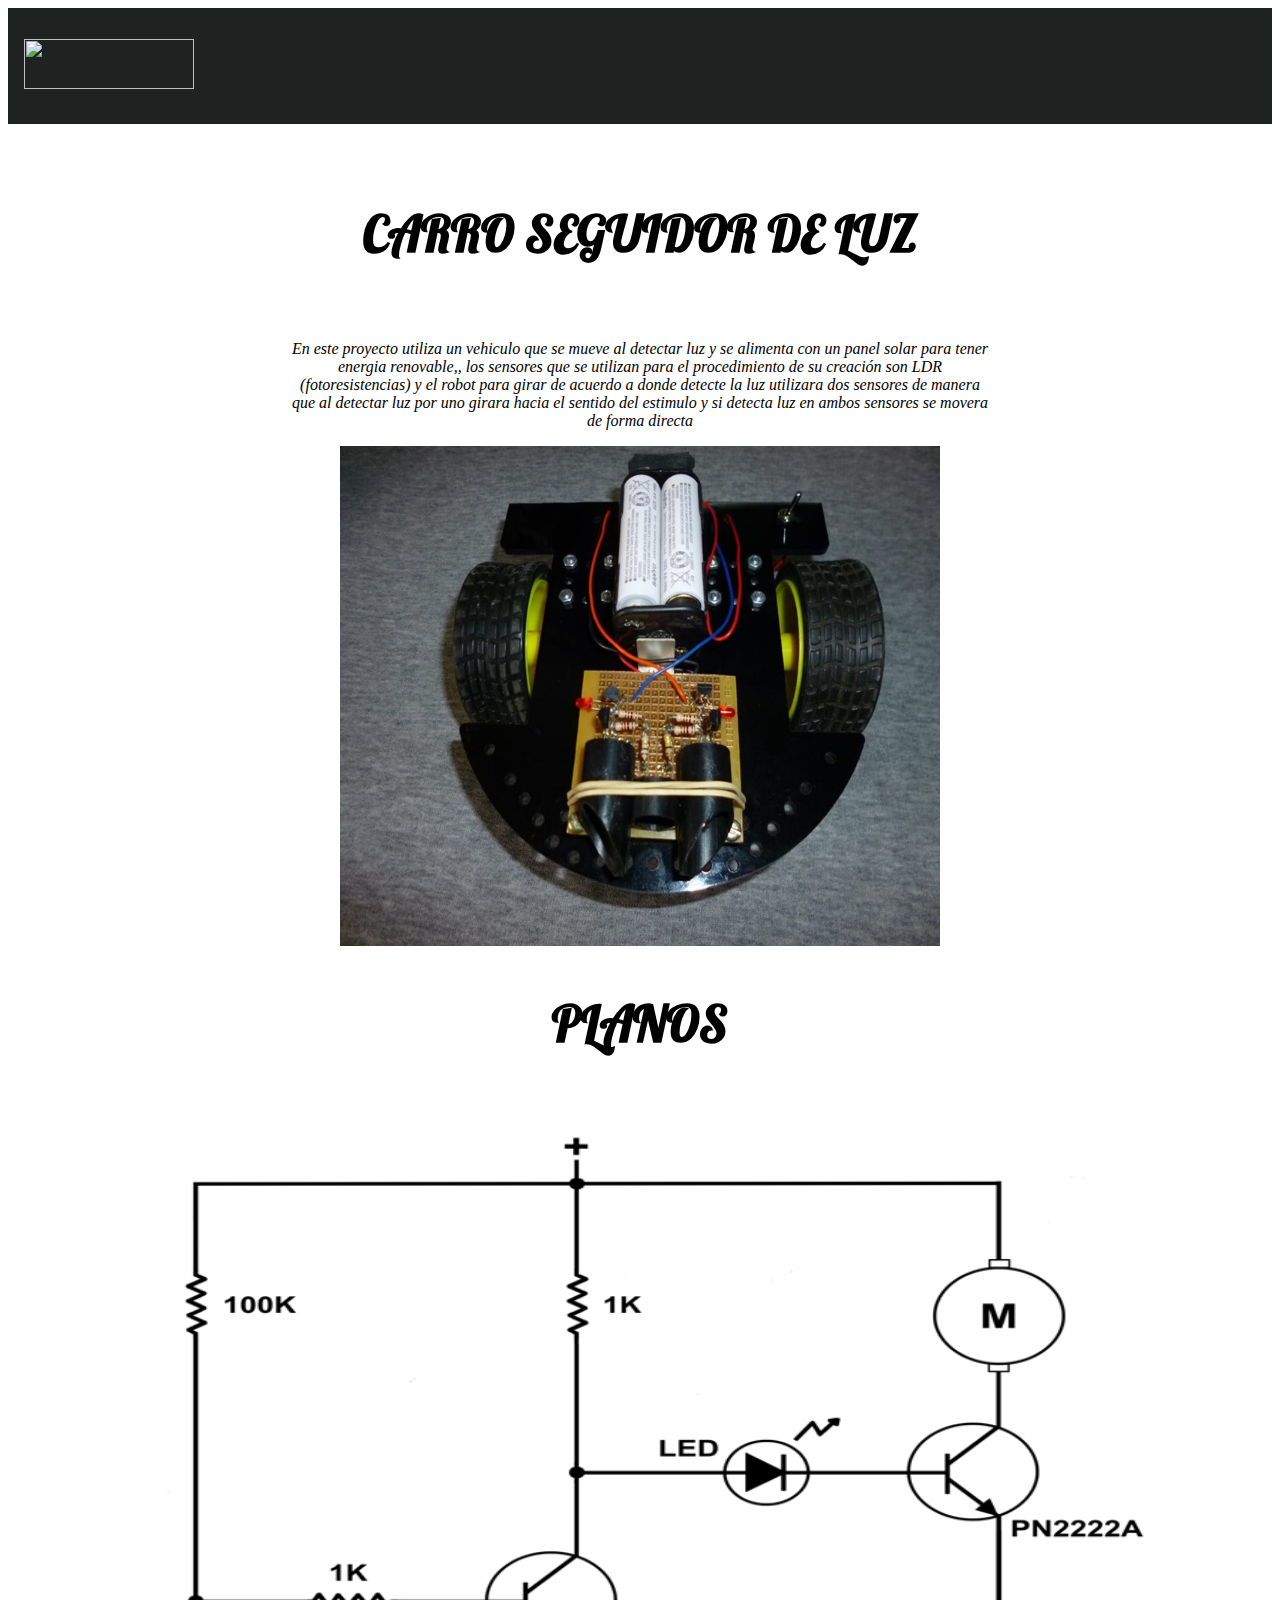
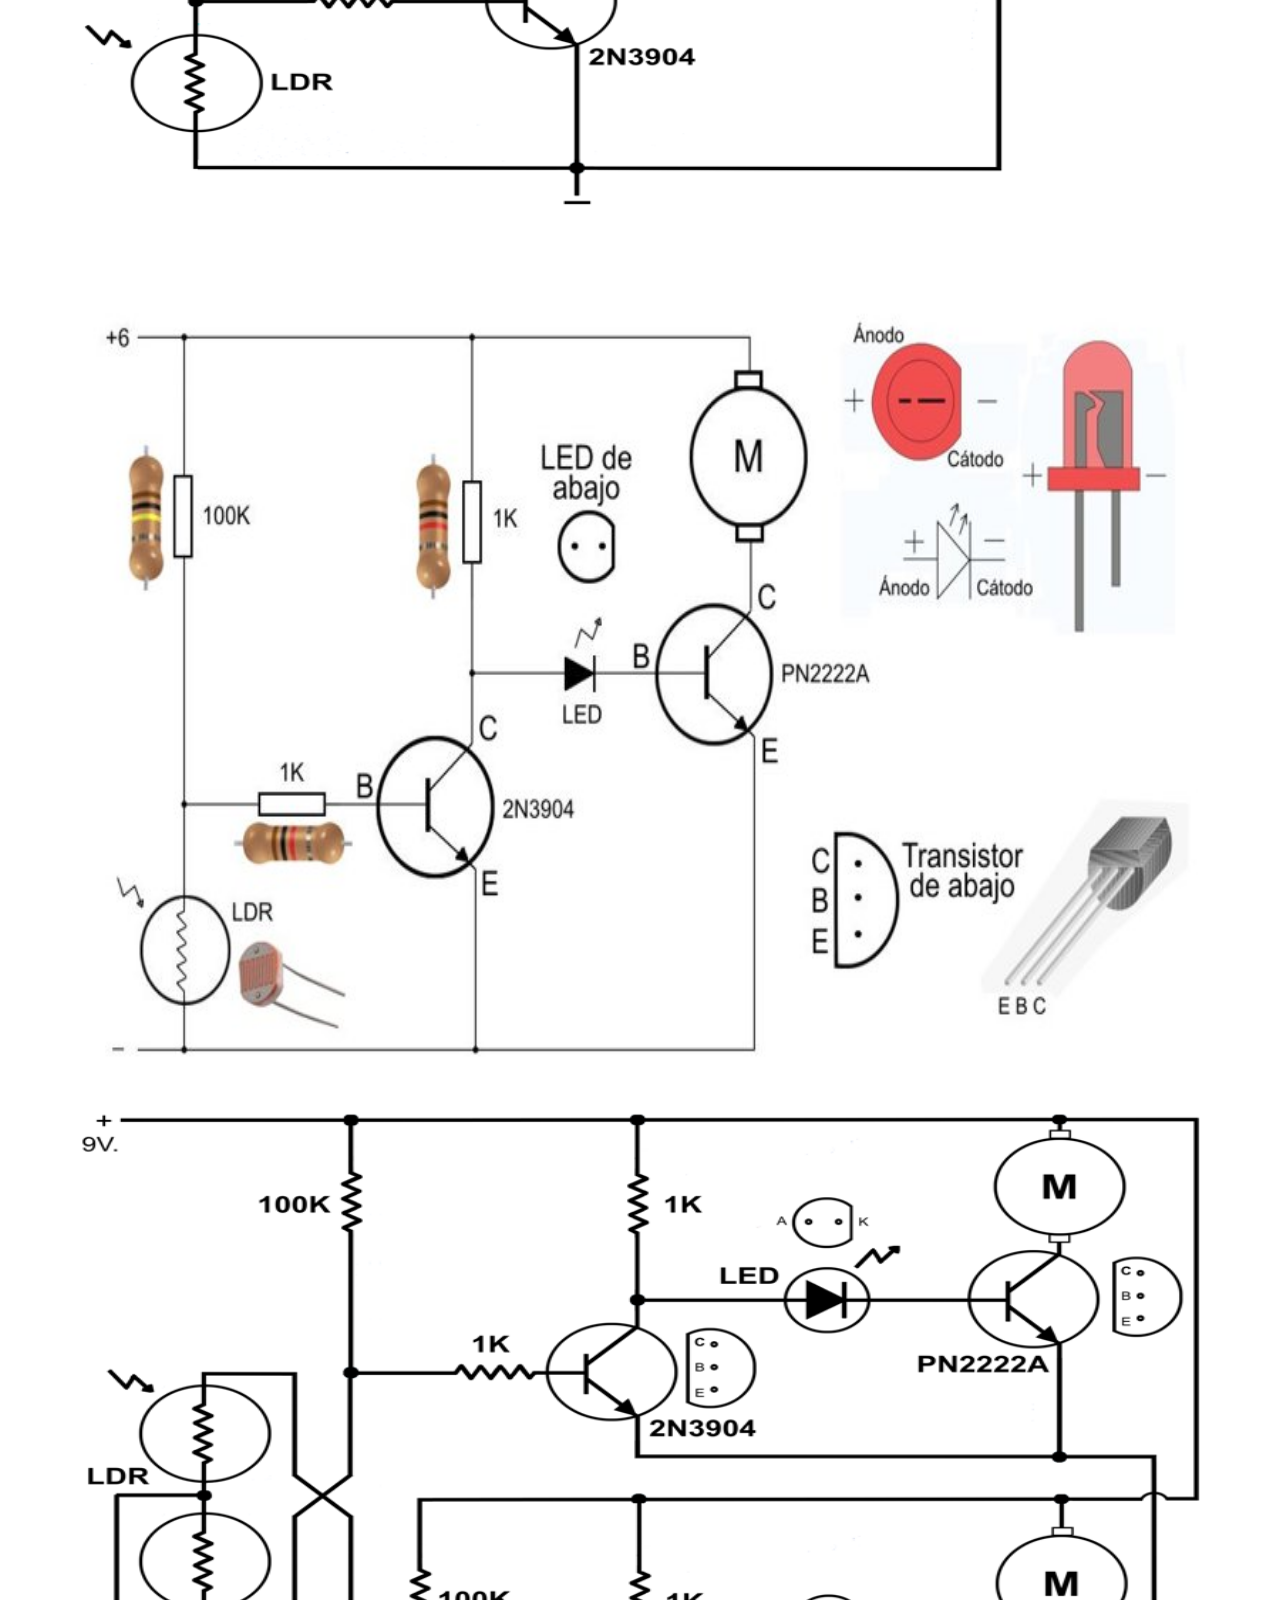
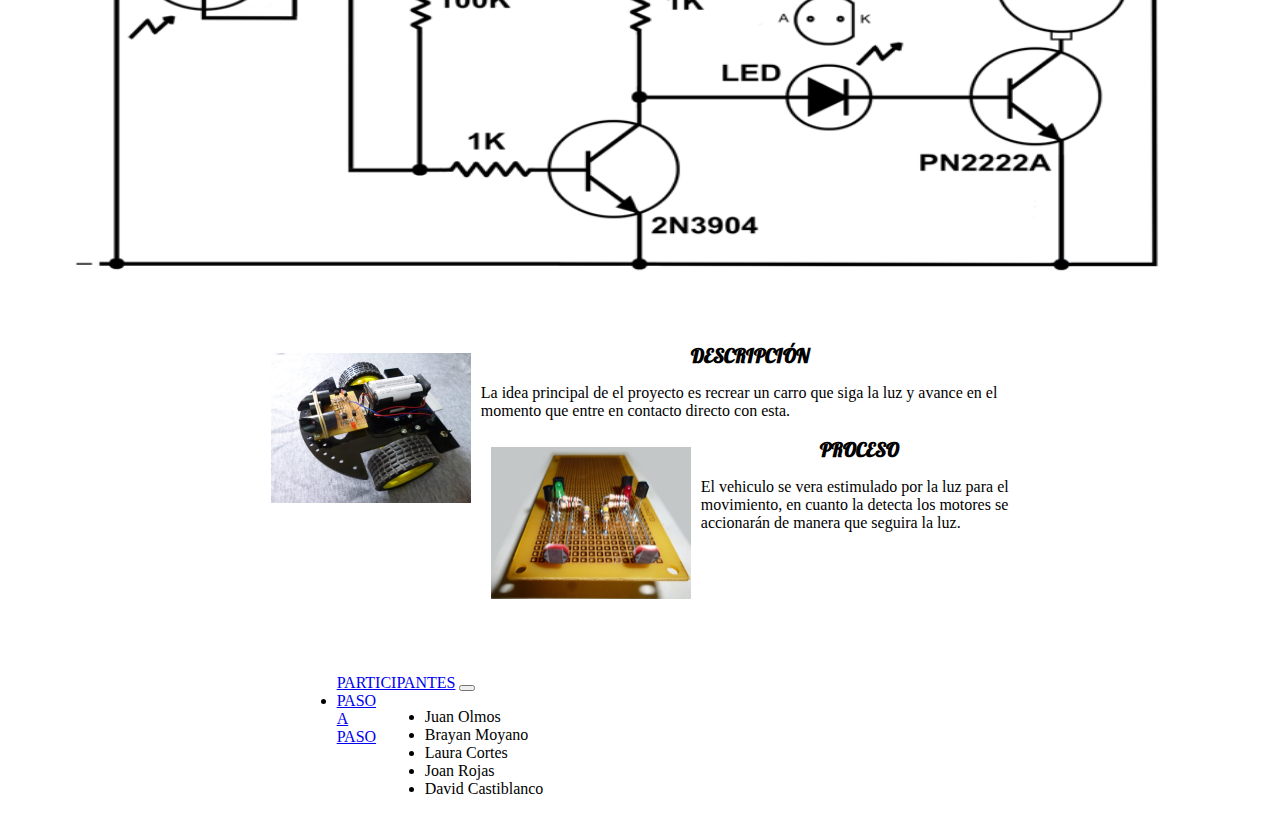
==== commit d797126a: "Update index.html" ====
--- a/index.html
+++ b/index.html
@@ -9,59 +9,61 @@
     <title>Document</title>
 </head>
 <body>
-<!-- nav -->
-<nav class="menu ">
-  </nav>
+  <!-- Image and text -->
+<nav class="menu">
+  <a class="navbar-brand" href="#">
+    
+    <img src="img/uni.png" width="170" height="50" class="d-inline-block align-top" alt="">
+  </a>
+</nav>
+<a class="arreglo">
+<br>
+<br>
+
+<!--carro-->
+<center><h2 class="h2A">CARRO SEGUIDOR DE LUZ </h2> </center></a>
   <br>
-    <!--CARRITO SEGUIDOR DE LUZ-->
-    <h2 class="h2A" >CARRITO SEGUIDOR DE LUZ </h2>
-     <br>
-     <br>
-   
    
    <div class="div">
-        <br>
-        <p> 
-     En este proyecto utiliza un vehiculo que se mueve al detectar luz y se alimenta con un panel solar para tener energia renovable
-        <br>
-            <center> <img src="img/PRIMARA.jpg" width="600" height="500" alt=""></center>
+      
+       <center> <p> 
+     <i>En este proyecto utiliza un vehiculo que se mueve al detectar luz y se alimenta con un panel solar para tener energia renovable,, los sensores que se utilizan para el procedimiento de su creación son LDR (fotoresistencias) y el robot para girar de acuerdo a donde detecte la luz utilizara dos sensores de manera que al detectar luz por uno girara hacia el sentido del estimulo y si detecta luz en ambos sensores se movera de forma directa
+       </i> <br>
+       
+            <center> 
+              <div class="iil" >
+
+              <img src="img/PRIMARA.jpg" width="600" height="500" alt=""></center>
        </p>
+      </div></center>
      
     
 </div>
-
-   
-  <center><!-------------Carrusel----------------->
+<center><h2 class="h2A">PLANOS </h2> </center></a>
+   <center>
+  <!-------------Carrusel----------------->
   <div id="carouselExampleInterval" class="carousel slide tamaño" data-ride="carousel">
     <div class="carousel-inner">
-      <div class="carousel-item active" data-interval="1000">
+      <div class="carousel-item active" data-interval="10000">
         <img src="img/plano1.png" class="d-block w-100A" alt="...">
       </div>
-      <div class="carousel-item" data-interval="1000">
+      <div class="carousel-item" data-interval="10000">
         <img src="img/plano2.jpg" class="d-block w-100A" alt="...">
       </div>
-      <div class="carousel-item" data-interval="1000">
+      <div class="carousel-item" data-interval="10000">
         <img src="img/plano3.png" class="d-block w-100A" alt="...">
       </div>
-    </div></center>
+    </div>
+    </div>
+   </center>
     <br>
-<br>
-<br>
-<br>
-<br>
-<br>
-<br>
-<br>
-<br>
-<br>
-<br>
      <div class="row div2">
         <div class="col-sm-6">
           <div class="card">
             <div class="card-body">
                 <img class="imagen" src="img/CARRITO.jpg" hspace="10" vspace="10" alt="">
                 <h2 class="h2">DESCRIPCIÓN</h2>
-              <p class="card-title">La idea principal de el proyecto es recrear un carro que siga la luz y avance en el momento que entre en contacto directo con esta </p>
+              <p class="card-title">La idea principal de el proyecto es recrear un carro que siga la luz y avance en el momento que entre en contacto directo con esta.</p>
             
             </div>
           </div>
@@ -71,7 +73,7 @@
             <div class="card-body">
                 <img class="imagen" src="img/PROCESO.jpg"  hspace="10" vspace="10" alt="">
                 <h2 class="h2">PROCESO</h2>
-              <p class="card-text"> El vehiculo se vera estimulado por la luz para el movimiento, en cuanto la detecta los motores se accionarán de manera que seguira la luz, los sensores que se utilizan para el procedimiento de su creación son LDR (fotoresistencias) y el robot para girar de acuerdo a donde detecte la luz utilizara dos sensores de manera que al detectar luz por uno girara hacia el sentido del estimulo y si detecta luz en ambos sensores se movera de forma directa </p>
+              <p class="card-text"> El vehiculo se vera estimulado por la luz para el movimiento, en cuanto la detecta los motores se accionarán de manera que seguira la luz. </p>
               
 
             </div>
@@ -85,13 +87,45 @@
           <br>
           <br>
     <div class="DIV">
-   
+   <!--video
        <center><iframe width="560" height="315" src="https://www.youtube.com/embed/eSBL3lpUCJE" title="YouTube video player" frameborder="0" allow="accelerometer; autoplay; clipboard-write; encrypted-media; gyroscope; picture-in-picture; web-share" allowfullscreen></iframe>
         </center>
            </div>
          <br>
          <br>
-
+          </a>
+-->
+<!--PARTICIPATES-->
+<nav class="navbar navbar-expand-lg navbar-light bg-light">
+  <a class="navbar-brand" href="#">PARTICIPANTES</a>
+  <button class="navbar-toggler" type="button" data-toggle="collapse" data-target="#navbarText" aria-controls="navbarText" aria-expanded="false" aria-label="Toggle navigation">
+    <span class="navbar-toggler-icon"></span>
+  </button>
+  <div class="collapse navbar-collapse" id="navbarText">
+    <ul class="navbar-nav mr-auto">
+      <li class="nav-item ">
+        <a class="nav-link" onclick="alert('juanan.olmosga@ecci.edu.co')">Juan Olmos</a>
+       
+      </li>
+      <li class="nav-item ">
+        <a class="nav-link" onclick="alert('brayanes.moyanoqu@ecci.edu.co')">Brayan Moyano</a>
+      </li>
+      <li class="nav-item ">
+        <a class="nav-link" onclick="alert('lauraxi.cortesso@ecci.edu.co')">Laura Cortes</a>
+      </li>
+      <li class="nav-item ">
+        <a class="nav-link" onclick="alert('joanse.rojasga@ecci.edu.co')">Joan Rojas</a>
+      </li>
+      <li class="nav-item ">
+        <a class="nav-link" onclick="alert('davidsa.castiblancoor@ecci.edu.co')">David Castiblanco</a>
+      </li>
+    </ul>
+    <li class="nav-item active">
+      <a class="nav-link" href="index2.html">PASO A PASO</a>
+      
+    </li>
+  </div>
+</nav>
 
   
 
--- a/css/style.css
+++ b/css/style.css
@@ -14,7 +14,7 @@
     padding: .5rem 1rem;
     background-color: rgb(30, 34, 33);
   
-    height: 50px;
+    height: 100px;
    
 }
 .letra{
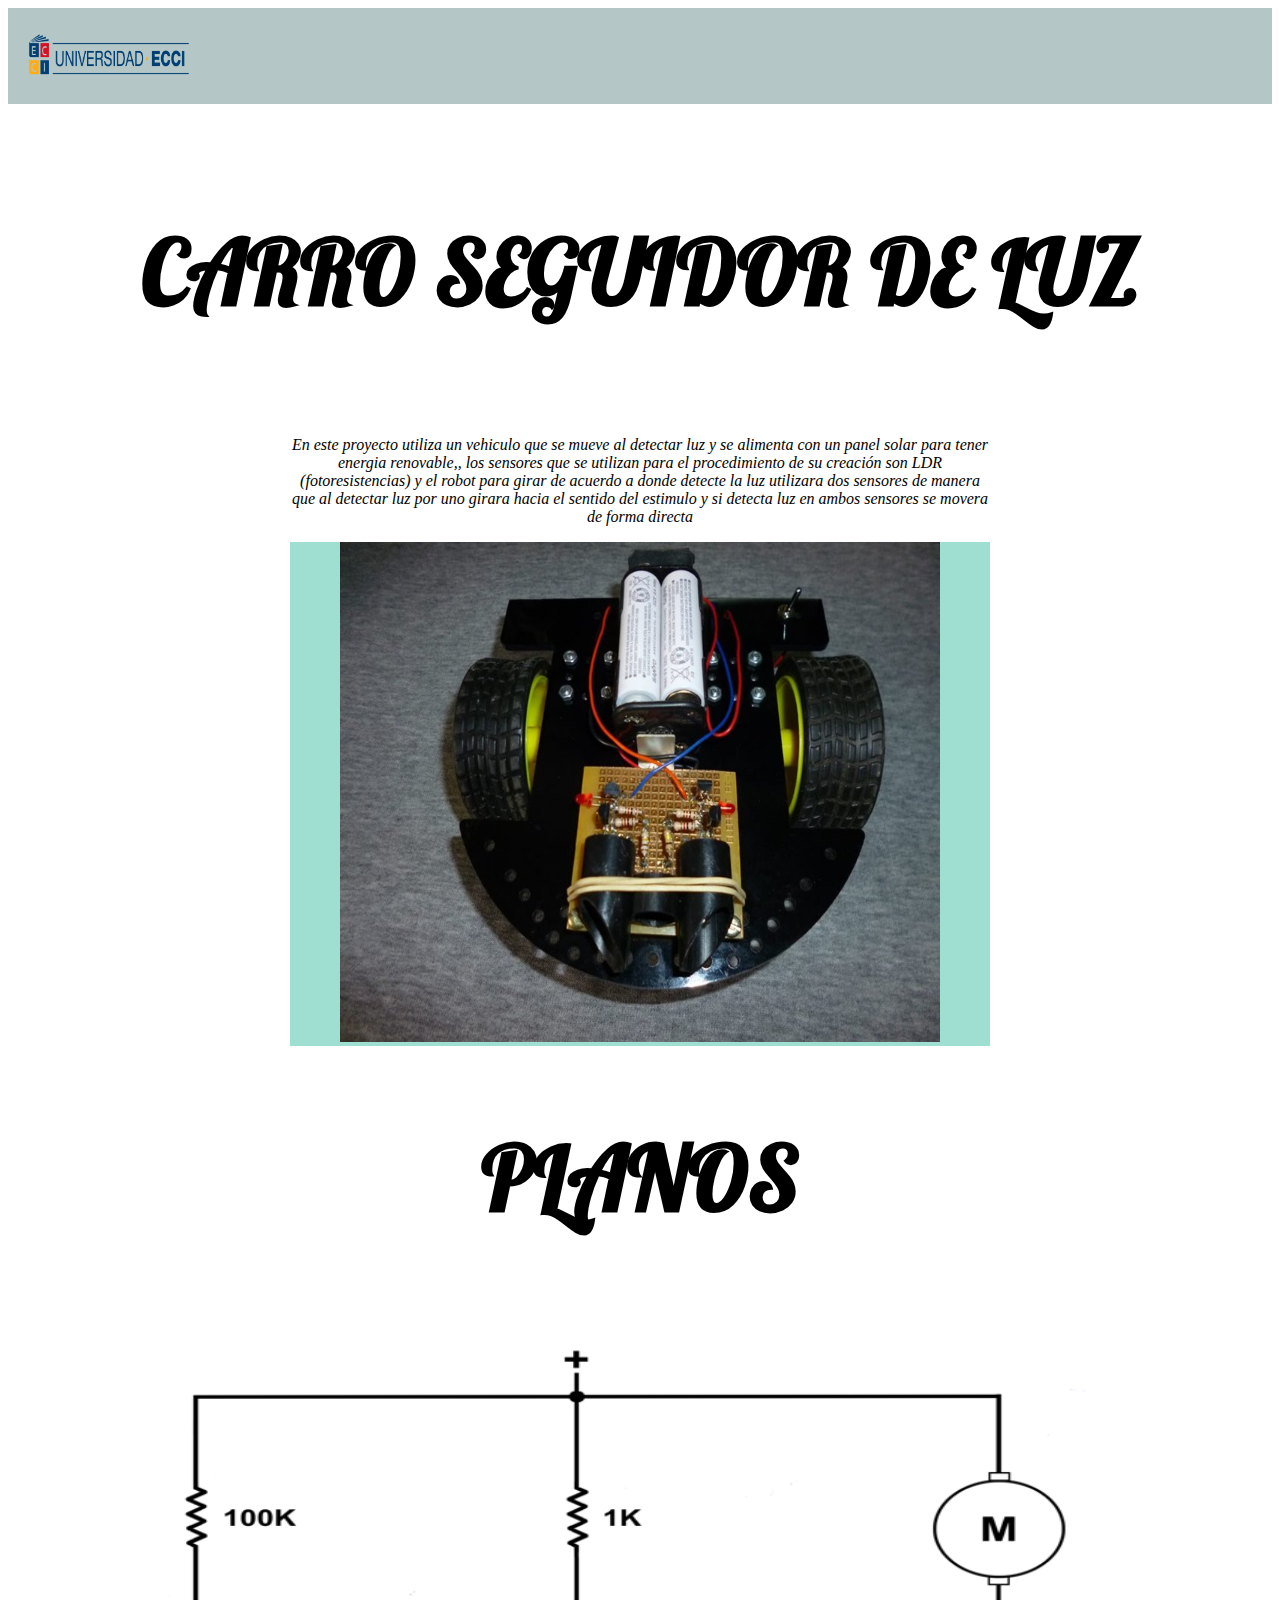
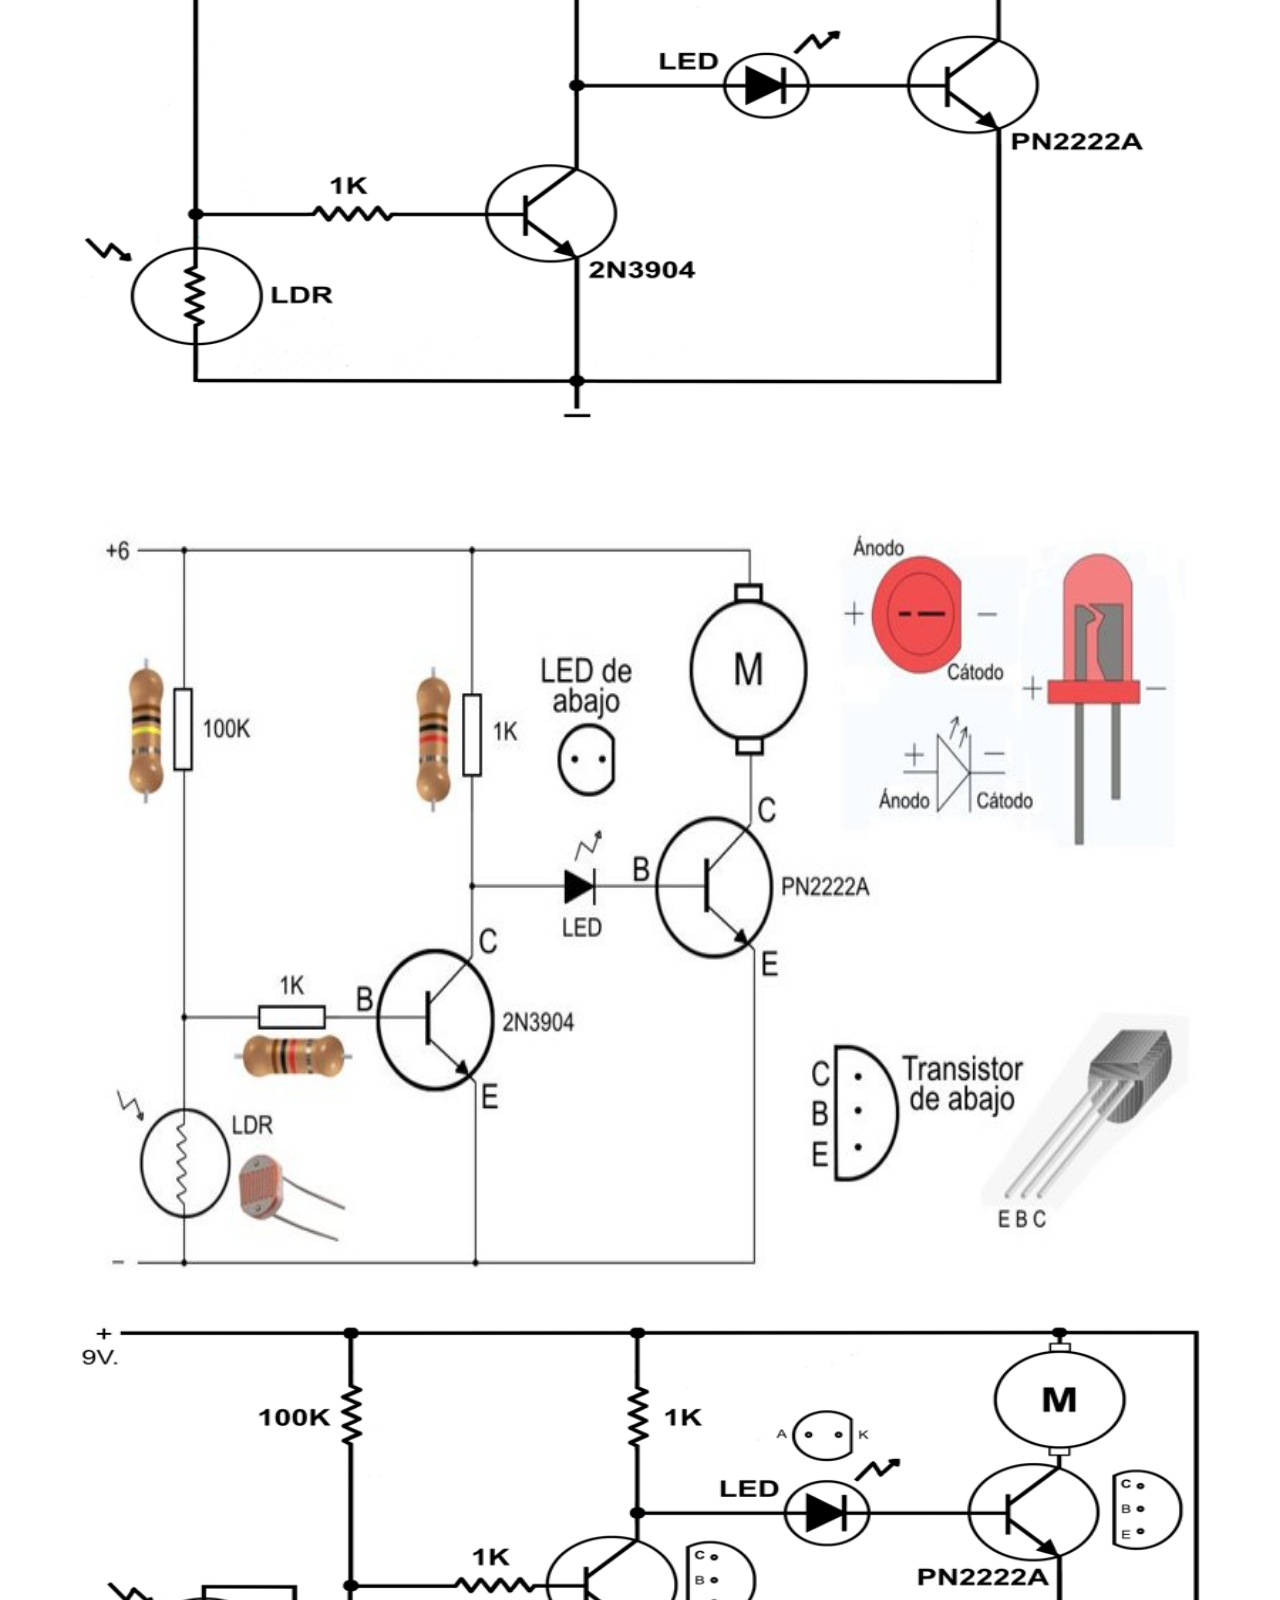
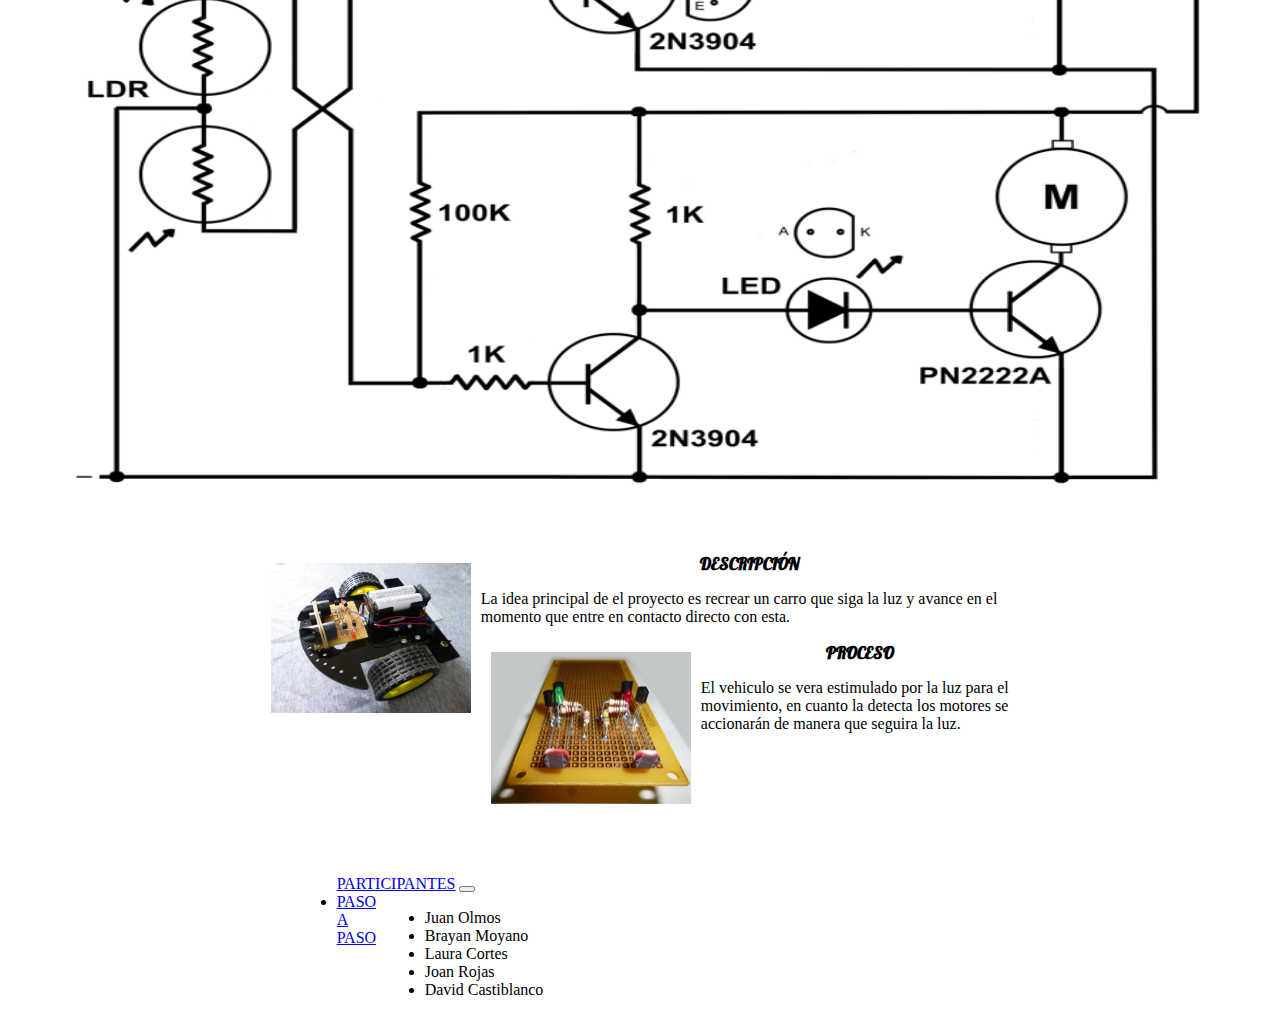
==== commit 42c3205f: "Update index.html" ====
--- a/index.html
+++ b/index.html
@@ -134,3 +134,4 @@
 <script src="https://cdn.jsdelivr.net/npm/bootstrap@4.5.3/dist/js/bootstrap.bundle.min.js" integrity="sha384-ho+j7jyWK8fNQe+A12Hb8AhRq26LrZ/JpcUGGOn+Y7RsweNrtN/tE3MoK7ZeZDyx" crossorigin="anonymous"></script>
 </body>
 </html> 
+
--- a/css/style.css
+++ b/css/style.css
@@ -1,5 +1,9 @@
 body{
   background-color: white;
+}
+.arreglo{
+   font-weight: 100;
+    background-color: aquamarine;
 }
 .menu {
     position: relative;
@@ -12,9 +16,9 @@
     -ms-flex-pack: justify;
     justify-content: space-between;
     padding: .5rem 1rem;
-    background-color: rgb(30, 34, 33);
+    background-color: rgb(180, 199, 198);
   
-    height: 100px;
+    height: 80px;
    
 }
 .letra{
@@ -44,10 +48,15 @@
 
 .div{
     width: 700px;
+    height:800 ;
     margin:0 auto;
 }
+.iil{
+   width: 700;
+    background-color: rgb(158, 223, 209);
+}
 .h2{
-    font-size: 20px;
+    font-size: 17px;
     font-family: 'Lobster', cursive;
     text-align: center;
 }
@@ -67,10 +76,17 @@
     width: 85%;
     
 }
-.h2A{
-    font-size: 50px;
+.h2B{
+    font-size: 70px;
     font-family: 'Lobster', cursive;
     text-align: center;
+    color: black;
+}
+.h2A{
+    font-size: 90px;
+    font-family: 'Lobster', cursive;
+    text-align: center;
+    color: black;
 }
 .TAMAÑO{
     width: 30%;
